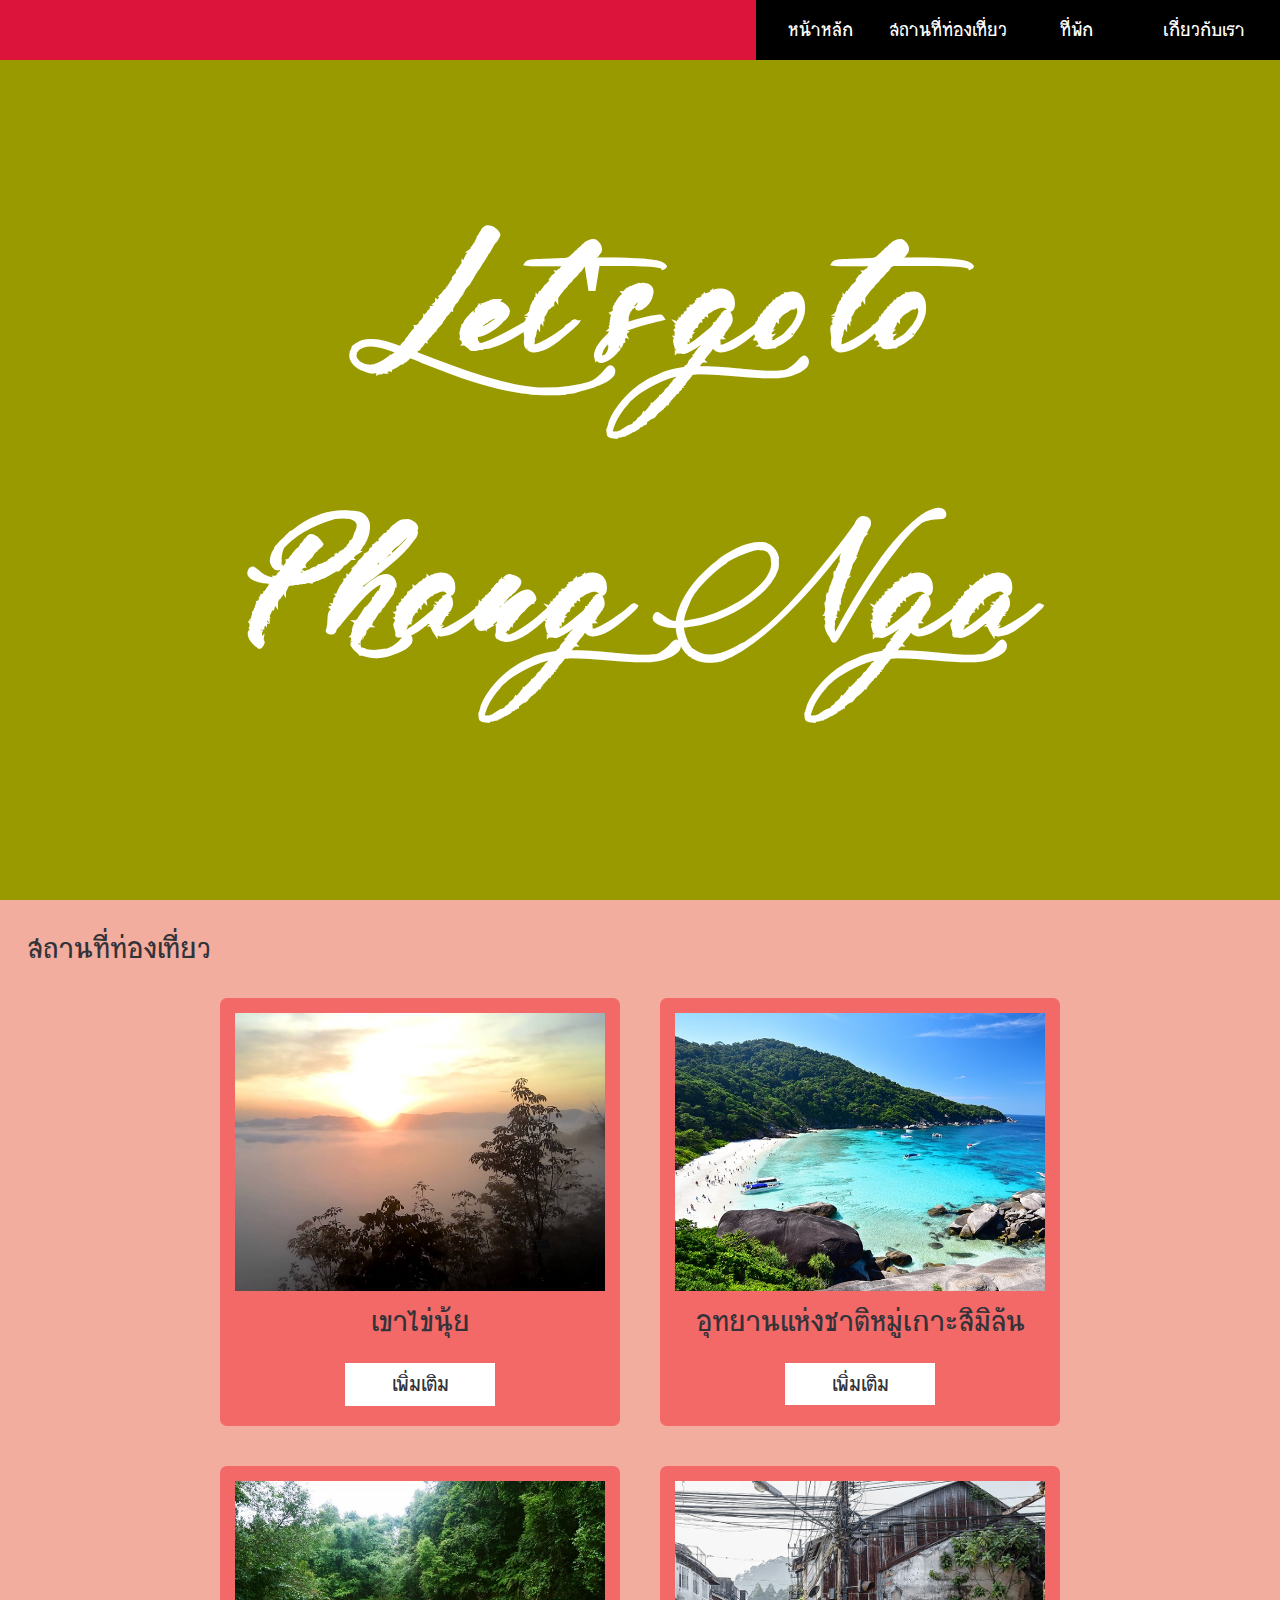
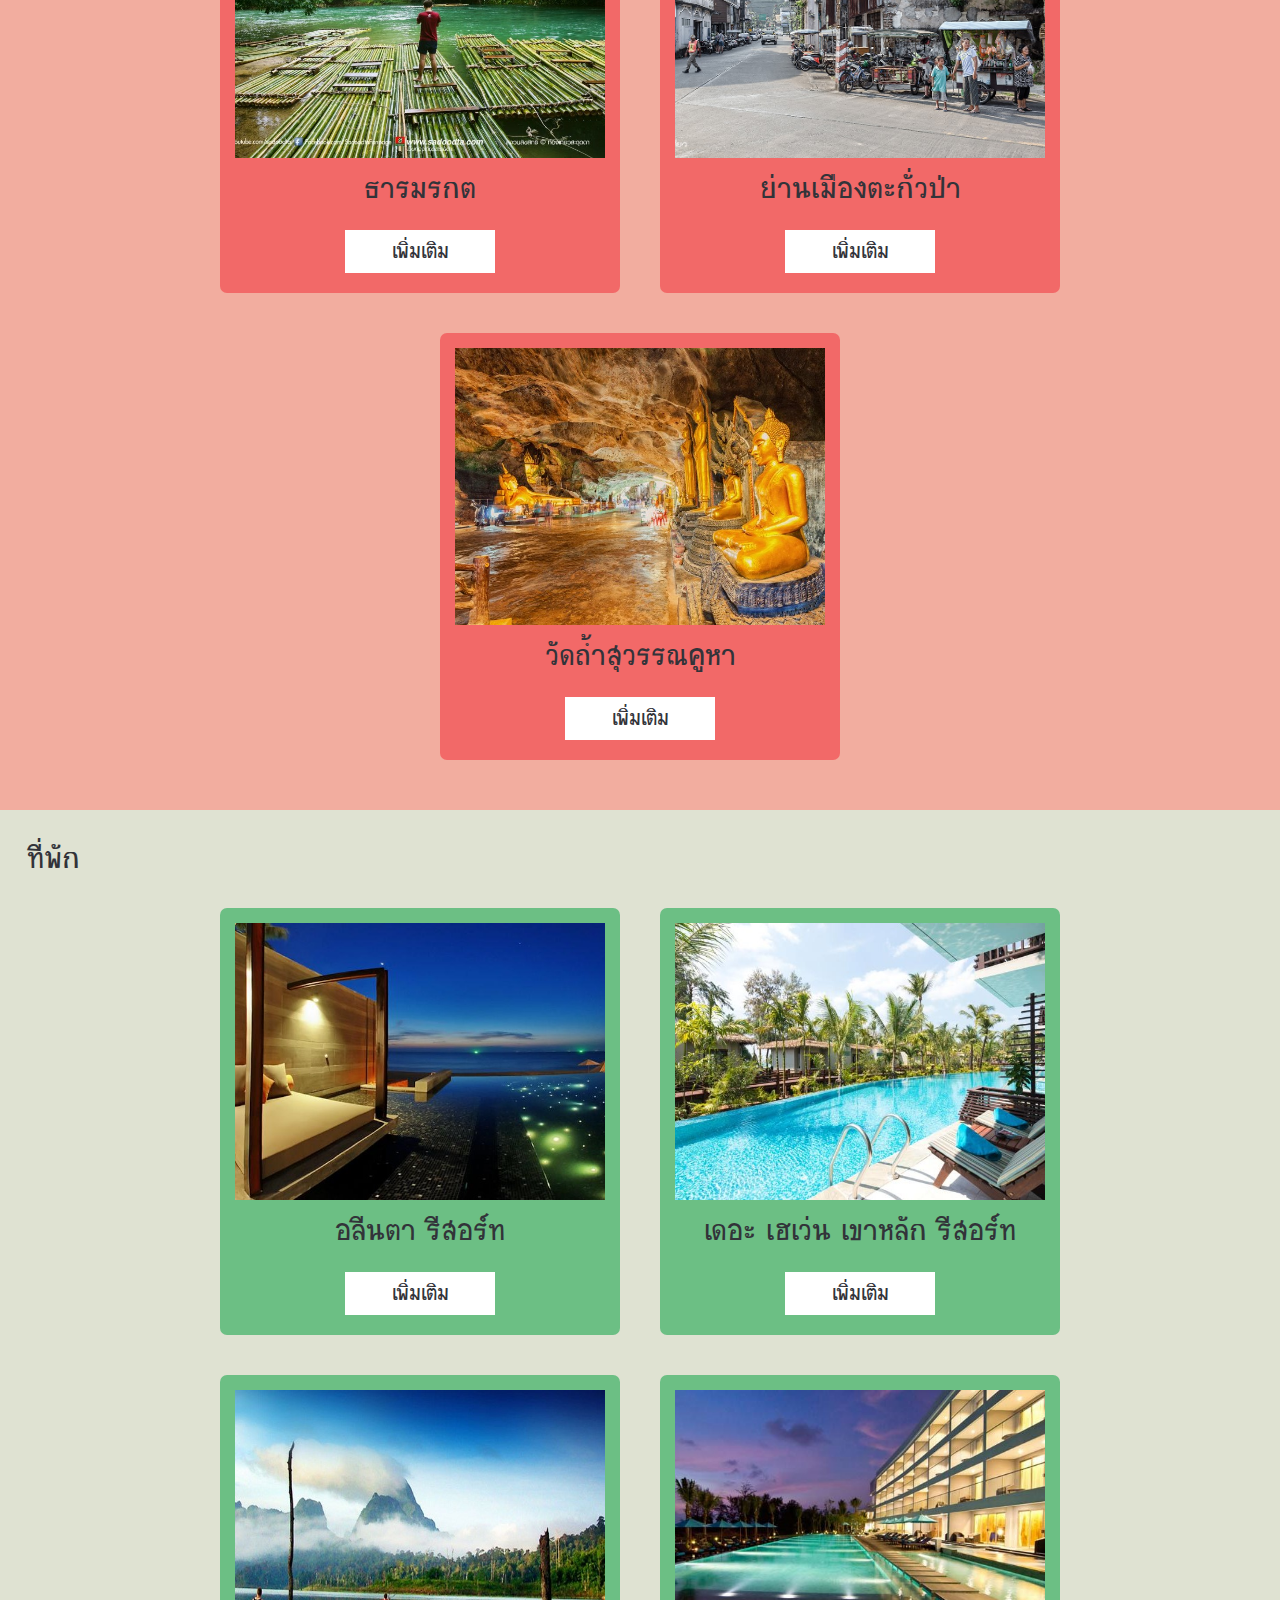
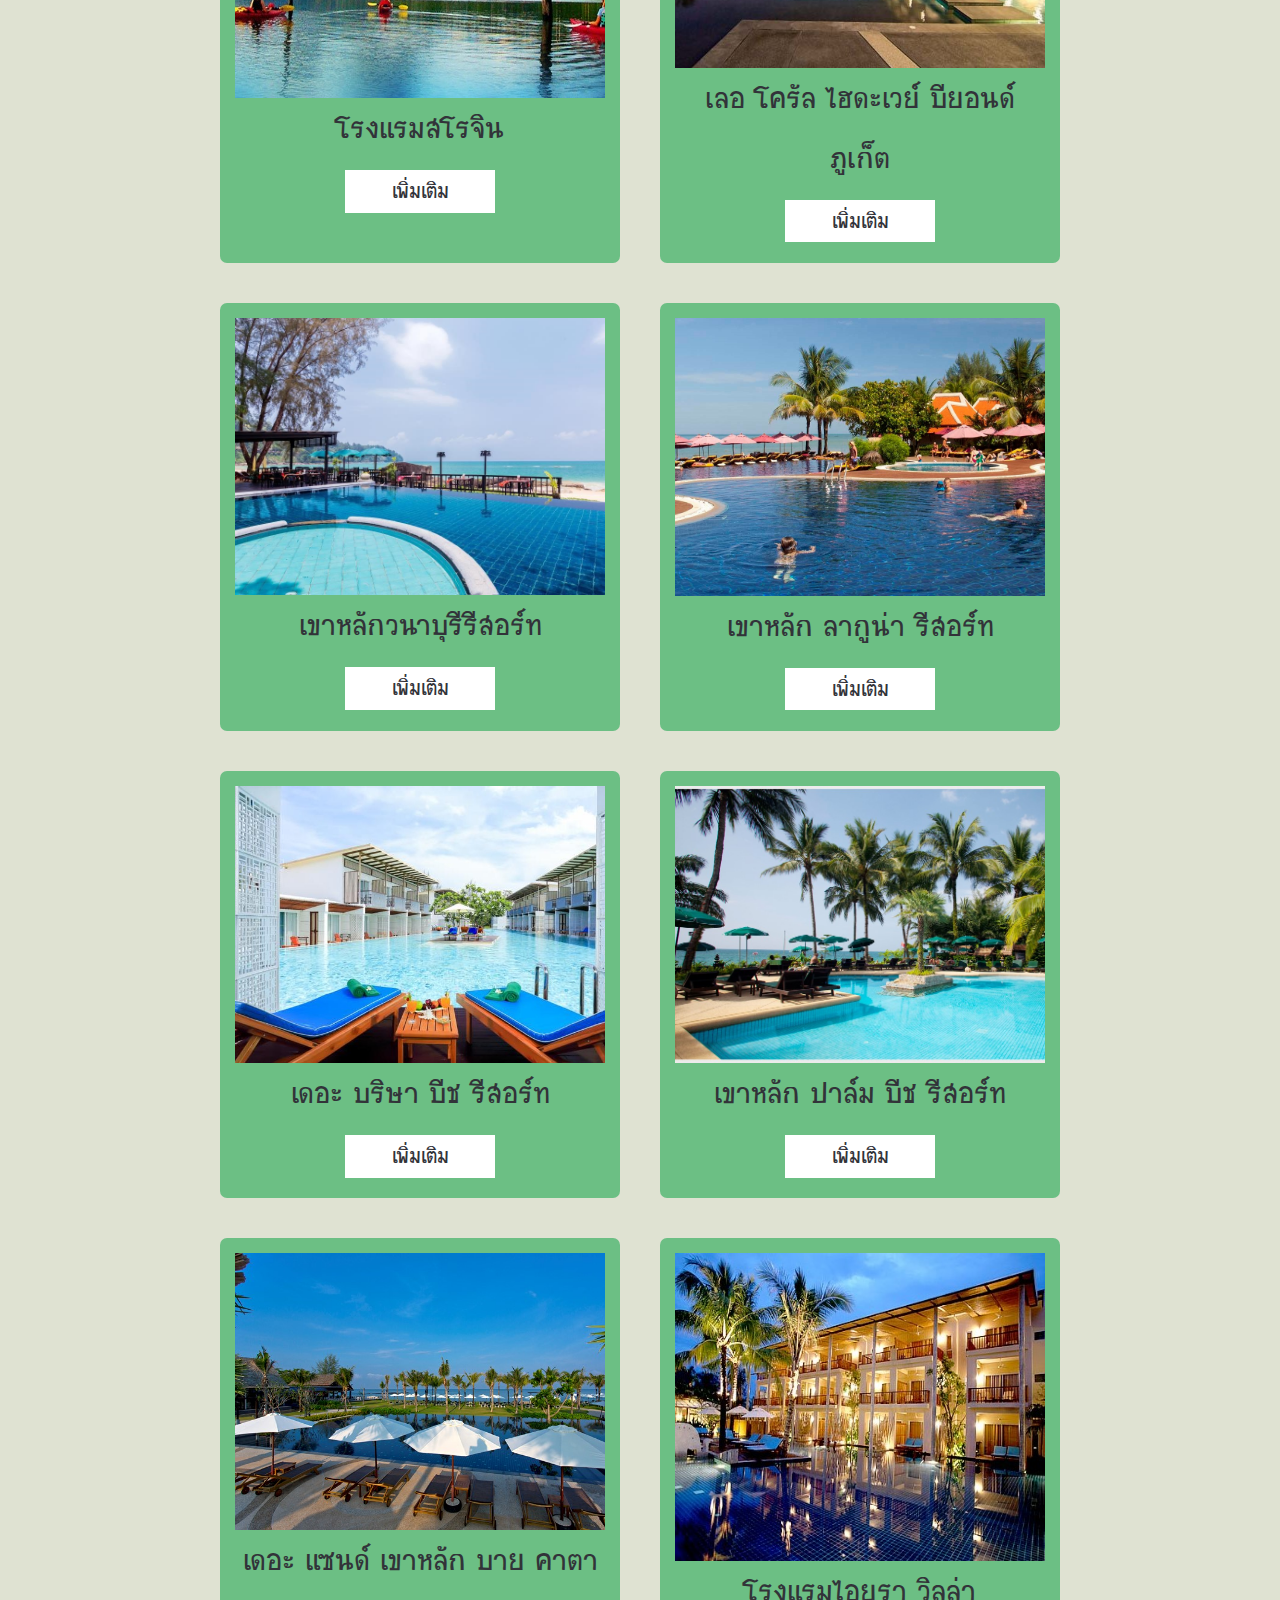
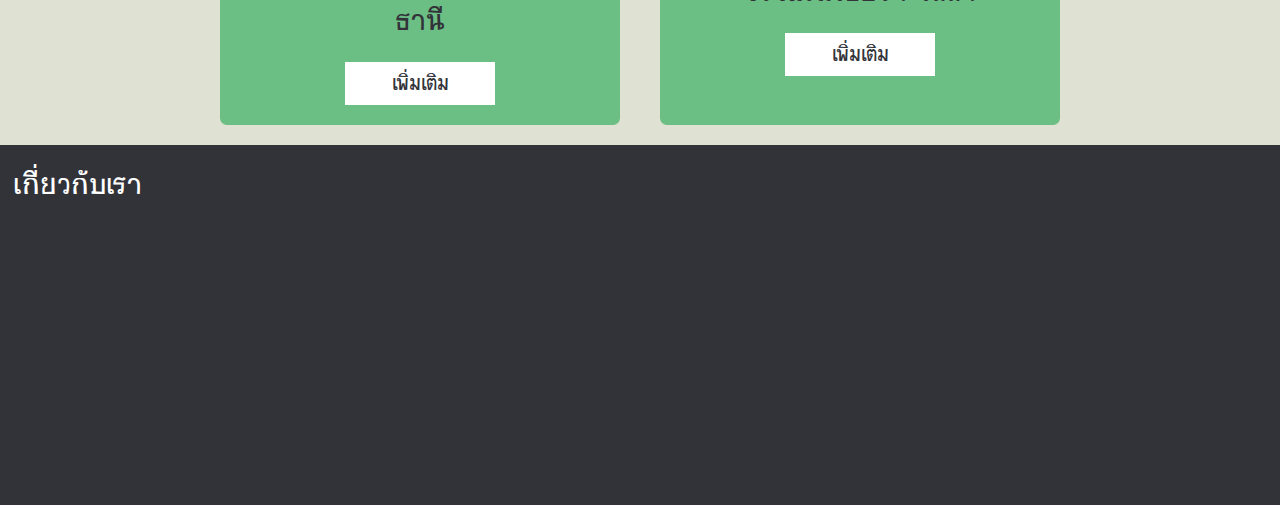
==== index.html @ 1afb68d6 "check tour and hostel information" ====
<!DOCTYPE html>
<html>
<head>
	<meta charset="utf-8"/>
	<meta name="viewport" content="width=device-width, initial-scale=1.0">
	<title>Let's go | Phang Nga (Thailand)</title>
	<link rel="stylesheet" type="text/css" href="./css/style.css">
	<link rel="stylesheet" type="text/css"  href="./css/bootstrap.css">
	<script type="text/javascript" src="./js/modernizr.custom.js"></script>
</head>
<body>
	<div class="header"><!--
		--><div class="tab_menu1 menu"></div><!--
		--><div class="tab_menu2 menu_list"><!--
			--><a href="#home" class="page-scroll"><div class="menu_button">หน้าหลัก</div></a><!--
			--><a href="#travel" class="page-scroll"><div class="menu_button">สถานที่ท่องเที่ยว</div></a><!--
			--><a href="#stay" class="page-scroll"><div class="menu_button">ที่พัก</div></a><!--
			--><a href="#us" class="page-scroll"><div class="menu_button">เกี่ยวกับเรา</div></a><!--
		--></div><!--
		-->
	</div>

	
	<div class="welcome_page" id="home"><!--
		--><div class="welcome_text">
			<p>
				Let's go to<br>Phang Nga
			</p>
			</div><!--

		--><video autoplay muted loop id="background_video">
		  <source src="./video/Background.mp4" type="video/mp4">
		  Your browser does not support HTML5 video.
		</video><!--

		

		-->
	</div>

	<div class="second_page" id="travel"><!--
		--><div class="second_page_head">สถานที่ท่องเที่ยว</div><!--
		--><div class="second_page_body">
				<div class="collection">

					<!--       card        -->
					<div class="squar_card sqc_tour">
						<img class="pic_card" src="./pic/Tour/Cut/KhaoKhainui1.jpg">
						<div class="text_card">
							<div>
								เขาไข่นุ้ย
							</div>
							<div class="myBtn" id="myBtn1">
								เพิ่มเติม
							</div>
						</div>
					</div>

					<!--       card        -->
					<div class="squar_card sqc_tour">
						<img class="pic_card" src="./pic/Tour/Cut/Similan2.jpg">
						<div class="text_card">
							<div>
								อุทยานแห่งชาติหมู่เกาะสิมิลัน
							</div>
							<div class="myBtn" id="myBtn2">
								เพิ่มเติม
							</div>
						</div>
					</div>

					<!--       card        -->
					<div class="squar_card sqc_tour">
						<img class="pic_card" src="./pic/Tour/Cut/TaanMorakot1.jpg">
						<div class="text_card">
							<div>
								ธารมรกต
							</div>
							<div class="myBtn" id="myBtn3">
								เพิ่มเติม
							</div>
						</div>
					</div>

					<!--       card        -->
					<div class="squar_card sqc_tour">
						<img class="pic_card" src="./pic/Tour/Cut/Takuapa3.jpg">
						<div class="text_card">
							<div>
								ย่านเมืองตะกั่วป่า
							</div>
							<div class="myBtn" id="myBtn4">
								เพิ่มเติม
							</div>
						</div>
					</div>

					<!--       card        -->
					<div class="squar_card sqc_tour">
						<img class="pic_card" src="./pic/Tour/Cut/Temple2.jpg">
						<div class="text_card">
							<div>
								วัดถ้ำสุวรรณคูหา
							</div>
							<div class="myBtn" id="myBtn5">
								เพิ่มเติม
							</div>
						</div>
					</div>

				</div>
		</div>
	</div>

	<div class="third_page" id="stay"><!--
		--><div class="third_page_head">ที่พัก</div><!--
		--><div class="third_page_body">
				<div class="collection">

					<!--       card        -->
					<div class="squar_card sqc_hostel">
						<img class="pic_card" src="./pic/hostel/Cut/11.jpg">
						<div class="text_card">
							<div>
								อลีนตา รีสอร์ท
							</div>
							<div class="myBtn" id="myBtn6">
								เพิ่มเติม
							</div>
						</div>
					</div>

					<!--       card        -->
					<div class="squar_card sqc_hostel">
						<img class="pic_card" src="./pic/hostel/Cut/24.jpg">
						<div class="text_card">
							<div>
								เดอะ เฮเว่น เขาหลัก รีสอร์ท 
							</div>
							<div class="myBtn" id="myBtn7">
								เพิ่มเติม
							</div>
						</div>
					</div>

					<!--       card        -->
					<div class="squar_card sqc_hostel">
						<img class="pic_card" src="./pic/hostel/Cut/31.jpg">
						<div class="text_card">
							<div>
								โรงแรมสโรจิน
							</div>
							<div class="myBtn" id="myBtn8">
								เพิ่มเติม
							</div>
						</div>
					</div>

					<!--       card        -->
					<div class="squar_card sqc_hostel">
						<img class="pic_card" src="./pic/hostel/Cut/43.jpg">
						<div class="text_card">
							<div>
								เลอ โครัล ไฮดะเวย์ บียอนด์ ภูเก็ต
							</div>
							<div class="myBtn" id="myBtn9">
								เพิ่มเติม
							</div>
						</div>
					</div>

					<!--       card        -->
					<div class="squar_card sqc_hostel">
						<img class="pic_card" src="./pic/hostel/Cut/54.jpg">
						<div class="text_card">
							<div>
								เขาหลักวนาบุรีรีสอร์ท
							</div>
							<div class="myBtn" id="myBtn10">
								เพิ่มเติม
							</div>
						</div>
					</div>

					<!--       card        -->
					<div class="squar_card sqc_hostel">
						<img class="pic_card" src="./pic/hostel/Cut/61.jpg">
						<div class="text_card">
							<div>
								เขาหลัก ลากูน่า รีสอร์ท
							</div>
							<div class="myBtn" id="myBtn11">
								เพิ่มเติม
							</div>
						</div>
					</div>

					<!--       card        -->
					<div class="squar_card sqc_hostel">
						<img class="pic_card" src="./pic/hostel/Cut/73.jpg">
						<div class="text_card">
							<div>
								เดอะ บริษา บีช รีสอร์ท
							</div>
							<div class="myBtn" id="myBtn12">
								เพิ่มเติม
							</div>
						</div>
					</div>

					<!--       card        -->
					<div class="squar_card sqc_hostel">
						<img class="pic_card" src="./pic/hostel/Cut/81.jpg">
						<div class="text_card">
							<div>
								เขาหลัก ปาล์ม บีช รีสอร์ท
							</div>
							<div class="myBtn" id="myBtn13">
								เพิ่มเติม
							</div>
						</div>
					</div>

					<!--       card        -->
					<div class="squar_card sqc_hostel">
						<img class="pic_card" src="./pic/hostel/Cut/92.jpg">
						<div class="text_card">
							<div>
								เดอะ แซนด์ เขาหลัก บาย คาตาธานี
							</div>
							<div class="myBtn" id="myBtn14">
								เพิ่มเติม
							</div>
						</div>
					</div>

					<!--       card        -->
					<div class="squar_card sqc_hostel">
						<img class="pic_card" src="./pic/hostel/Cut/10_2.jpg">
						<div class="text_card">
							<div>
								โรงแรมไอยรา วิลล่า
							</div>
							<div class="myBtn" id="myBtn15">
								เพิ่มเติม
							</div>
						</div>
					</div>

				</div>
		</div>
	</div>

	<div class="aboutus_page" id="us">
		เกี่ยวกับเรา
	</div>




<!-- The Modal -->
<div id="myModal1" class="modal">
  <!-- Modal content -->
  <div class="modal-content">
    <span class="close close1">&times;</span>
    <center><h1>เขาไข่นุ้ย</h1></center>
    <p>ตั้งอยู่ที่บ้านฝายท่า ต.ทุ่งมะพร้าว อ.ท้ายเหมือง เป็นจุดชมทะเลหมอกที่มีชื่อเสียงอีกจุดหนึ่งของจังหวัดพังงา โดยเขาไข่นุ้ย มีความสูงประมาณ 200 เมตรจากระดับน้ำทะเล บนยอดเขาไข่นุ้ยมีจุดชมพระอาทิตย์ขึ้นและวิวทะเลหมอกที่มองเห็นได้ในมุมกว้าง ไกลเห็นทะเลหมอกขาวคลอเคลีย ปกคลุมทิวเขาน้อยใหญ่ โดยมีเขาลูกสูง ไล่ระดับเป็นมิติซ้อนกันมีแสงอาทิตย์ในยามเช้าสาดส่อง กระทบทะเลหมอกที่ลอยอยู่เบื้องล่างอย่างสวยงาม สำหรับกลุ่มเขาลูกน้อย ใหญ่ที่เห็นเบื้องหน้า มีแนวเขาลำแก่นเขากะปง เขาพังงา และแนวเทือกเขาภูตาจอที่ตั้งตระหง่านอยู่ในแนวหลังมองเห็นเด่นสุด เขาไข่นุ้ยเดิมเป็นพื้นที่ทำสวนยางของชาวบ้าน พวกเขาเห็น ทะเลหมอกกันจนชินตา แต่ไม่คิดว่ามันจะกลายเป็นแหล่งท่องเที่ยวได้ จนเมื่อทางอบต.ไปพบและทำการประชาสัมพันธ์ออกไปก็ได้รับ การตอบรับอย่างดีเยี่ยมเขาไข่นุ้ย มีจุดเด่นอยู่ที่ 5 มหัศจรรย์ คือ 1.พระอาทิตย์ขึ้น 2.พระอาทิตย์ตก 3.ทะเลหมอก 4.ทะเลอันดามัน และ 5.ทิวเขา</p>
  </div>
</div>

<div id="myModal2" class="modal">
  <!-- Modal content -->
  <div class="modal-content">
    <span class="close close2">&times;</span>
    <center><h1>อุทยานแห่งชาติหมู่เกาะสิมิลัน</h1></center>
    <p>อุทยานแห่งชาติหมู่เกาะสิมิลัน ตั้งอยู่ภายในตำบลเกาะพระทอง มีพื้นที่ 80,000 ไร่ และได้ประกาศเป็นเขตอุทยานแห่งชาติ ในวันที่ 1 กันยายน พ.ศ. 2525 ส่วนชื่อของ "เกาะสิมิลัน" สิมิลันเป็นภาษายาวี หรือ มลายู แปลว่าเก้า หรือ หมู่เกาะเก้า เป็นหมู่เกาะเล็ก ๆ ในทะเลอันดามันมีทั้งหมด 9 เกาะ เรียงลำดับจากเหนือมาใต้ ได้แก่  เกาะหูยง, เกาะปายัง, เกาะปาหยัน, เกาะเมี่ยง (มี 2 เกาะติดกัน), เกาะปายู, เกาะหัวกะโหลก (เกาะบอน), เกาะสิมิลัน และเกาะบางู เป็นต้น ส่วนบริเวณที่ทำการอุทยานฯ อยู่ที่เกาะเมี่ยง เพราะเป็นเกาะที่มีน้ำจืด ส่วนเดือนพฤศจิกายนถึงเดือนเมษายนเป็นช่วงที่น่าท่องเที่ยวมากที่สุด และเดือนพฤษภาคมถึงพฤศจิกายนเป็นฤดูมรสุมตะวันตกเฉียงใต้ มีคลื่นลมแรง เป็นอันตรายต่อการเดินเรือ ทางอุทยานฯ จะมีการประกาศปิดเกาะในเดือนพฤษภาคมเพื่อเป็นการฟื้นฟูธรรมชาติทุกปี</p>
  </div>
</div>

<div id="myModal3" class="modal">
  <!-- Modal content -->
  <div class="modal-content">
    <span class="close close3">&times;</span>
    <center><h1>ธารมรกต หรือ คลองนางย่อน</h1></center>
    <p>ตั้งอยู่ที่ตำบลคุระบุรี อำเภอคุระบุรี นักท่องเที่ยวที่มาเที่ยวที่นี่จะสนุกไปกิจกรรมล่องแพ ความพิเศษอยู่ที่นักท่องเที่ยวจะได้ชื่นชมความสวยงามของธารมรกต ที่ทั้งใสและนิ่งคล้ายสีเขียวมรกต จนมองเห็นหินที่อยู่ใต้สระเลยทีเดียว นอกจากนี้ยังได้ชื่นชมธรรมชาติป่าไม้สวย ๆ โดยการล่องแพจะกินระยะทางยาวประมาณ 3 กิโลเมตร และใช้เวลาในการล่องประมาณ 1 ชั่วโมง ทั้งนี้อาจมีช้าหรือเร็วขึ้นอยู่กับระดับน้ำและจุดที่นักท่องเที่ยวลงล่องแพ</p>
  </div>
</div>

<div id="myModal4" class="modal">
  <!-- Modal content -->
  <div class="modal-content">
    <span class="close close4">&times;</span>
    <center><h1>ย่อนเมืองตะกั่วป่า</h1></center>
    <p>ตะกั่วป่า เป็นชื่ออำเภอ ๆ หนึ่งในจังหวัดพังงาครับ
แต่เดิมชื่อว่า  “ตะโกลา” เป็นเมืองเก่าที่เจริญรุ่งเรืองมาก  เพราะเป็นเมืองท่าจอดเรือ และศูนย์กลางการค้าขาย
เมื่อเวลาผ่านไปเมืองนี้ไม่ได้เป็นเมืองท่า เหมือนแต่ก่อน  แต่ยังึงอนุรักษณ์ความมีเสน่ห์
ด้านวัฒนธรรม วิถีชีวิตที่เรียบง่าย และสถาปัตยกรรมสไตล์ชิโนโปตุกิส
</p>
  </div>
</div>

<div id="myModal5" class="modal">
  <!-- Modal content -->
  <div class="modal-content">
    <span class="close close5">&times;</span>
    <center><h1>วัดถ้ำสุวรรณคูหา</h1></center>
    <p>ตั้งอยู่ที่อำเภอตะกั่วป่า วัดโบราณที่มีความสำคัญแห่งหนึ่งของจังหวัดพังงา ตั้งอยู่ภายในภูเขาที่มีถ้ำน้อยใหญ่เป็นจำนวนมากเรียงตัวอยู่ต่อ ๆ กัน มีชื่อเรียกต่างกันออกไป เช่น ถ้ำใหญ่ ถ้ำแจ้ง และถ้ำมืด เป็นต้น ในทางประวัติศาสตร์วัดถ้ำสุวรรณคูหาเป็นถ้ำที่ในอดีตพระมหากษัตริย์และพระราชวงศ์หลายพระองค์ได้เคยเสด็จมาประพาส ดังที่เห็นภายในถ้ำมีพระปรมาภิไธยและพระนามาภิไธยจารึกอยู่ และยังเป็นวัดที่นักท่องเที่ยวจากต่างชาตินิยมแวะเข้ามาเที่ยวชมมากที่สุดแห่งหนึ่งอีกด้วย</p>
  </div>
</div>

<div id="myModal6" class="modal">
  <!-- Modal content -->
  <div class="modal-content">
    <span class="close close6">&times;</span>
    <center><h1>อลีนตา รีสอร์ท</h1></center>
    <p>อลีนตา รีสอร์ท บูติครีสอร์ทขนาดเล็ก ตั้งอยู่ในจังหวัดพังงา มีห้องสวีทจำนวนถึง 40 ห้องและบ้านพักแบบวิลล่าที่ออกแบบแสดงถึงแนวคิดของการนำความงามภายนอกมาไว้ภายใน โดยทางรีสอร์ทได้ใช้กระจกกั้นแทนผนัง ช่วยให้มองเห็นวิวสวยๆของทะเลพังงา
    ที่ตั้ง : 33 หมู่ ต.โคกกลอย อ.ตะกั่วทุ่ง พังงา, โคกกลอย, ภูเก็ต, ไทย 82140
    ราคา : 10,000-32,000 บาท
</p>
  </div>
</div>

<div id="myModal7" class="modal">
  <!-- Modal content -->
  <div class="modal-content">
    <span class="close close7">&times;</span>
    <center><h1>เดอะ เฮเว่น เขาหลัก รีสอร์ท </h1></center>
    <p>เดอะ เฮเว่น เขาหลัก รีสอร์ท เป็นรีสอร์ทบรรยากาศดี สวยงามเงียบสงบ เหมาะกับการพักผ่อนมากๆเลยครับ ห้องพักแต่ละห้องมองเห็นวิวสระว่ายน้ำ ส่วนภายในห้องพักก็ครบครันไปด้วยสิ่งอำนวยความสะดวกอย่างมากมาย รีสอร์ทอยู่ใกล้ชายหาด ภายในที่พักจึงมีกิจกรรมต่างๆ ให้บริการโดยเฉพาะกีฬาทางน้ำ ปิงปอง ขี่จักรยานและห้องสมุด ใครชอบอ่านหนังสือคงฟินสุดๆไปเลย
    ที่ตั้ง : 61/4 ม. 3 ต.คึกคัก อ.ตะกั่วปา จ.พังงา, หาดคึกคัก, เขาหลัก, ประเทศไทย 82190
    ราคา : 4,600 – 14,000 บาท
</p>
  </div>
</div>

<div id="myModal8" class="modal">
  <!-- Modal content -->
  <div class="modal-content">
    <span class="close close8">&times;</span>
    <center><h1>โรงแรมสโรจิน</h1></center>
    <p>รีสอร์ทสโรจิน เป็นโรงแรม 5 ดาว มีบรรยากาศการตกแต่งที่สวยงามและสงบมาก เดอะ สโรจิน ตั้งอยู่ที่เขาหลัก บริเวณแหลมปะการัง จังหวัดพังงา Concept ของที่นี่คือ Relaxation, Freedom, Inspiration ที่ต้องการให้แขกรู้สึกผ่อนคลาย เป็นอิสระและมีแรงบันดาลใจครับ มีห้องพัก 3 แบบ Sarojin Suite ห้องสวีทอยู่ในชั้นบนของแต่ละอาคาร, Pool Residence ห้องพักพร้อมสระว่ายน้ำส่วนตัว และ Garden Residence
    ที่ตั้ง : 60 หมู่ 2 ต. คึกคัก อ. ตะกั่วป่า พังงา 82190, ไทย  
    ราคา : 13800-44700 บาท
</p>
  </div>
</div>

<div id="myModal9" class="modal">
  <!-- Modal content -->
  <div class="modal-content">
    <span class="close close9">&times;</span>
    <center><h1>เลอ โครัล ไฮดะเวย์ บียอนด์ ภูเก็ต</h1></center>
    <p>Le Coral Hideaway Beyond Phuket ตั้งอยู่ที่หาดนาใต้ จ.พังงา ใกล้สนามบินภูเก็ต จุดเด่นของที่นี่คือบรรยากาศของทะเลที่เงียบสงบ เป็นส่วนตัว ที่พักสวยหรู และโรแมนติก เพียบพร้อมไปด้วยสิ่งอำนวยความสะดวกครบครัน และห้องพักที่สามารถดูพระอาทิตย์ตกได้จากระเบียงห้องพัก สวยสุดๆไปเลย
    ที่ตั้ง : 9/9 หมู่ 8 ต.นาเตย อ.ท้ายเหมือง พังงา
    ราคา : 2,350 – 117,000 บาท
</p>
  </div>
</div>

<div id="myModal10" class="modal">
  <!-- Modal content -->
  <div class="modal-content">
    <span class="close close10">&times;</span>
    <center><h1>เขาหลักวนาบุรีรีสอร์ท</h1></center>
    <p>โรงแรมสไตล์ทริปิคอล โรงแรมระดับ 3 ดาว  มีห้องพัก 31 ห้อง ออกแบบมาเพื่อให้ลูกค้าพักผ่อนอย่างสะดวกสบายอย่างเป็นส่วนตัวและมีสไตล์ บรรยากาศโดยรอบที่พักร่มรื่นและสวยงาม ทุกห้องมีสิ่งอำนวยความสะดวกครบครัน ภายในโรงแรมมีร้านอาหารไว้คอยบริการเพื่อนๆที่อยากนั่งชิลอยู่หาดหน้าโรงแรม นอกจากนี้ยังมีกิจกรรมนันทนาการต่างๆมากมาย เช่น บริการนวด, สระว่ายน้ำในร่ม, สปา, สระว่ายน้ำกลางแจ้ง
    ที่ตั้ง 26/11 หมู่7 ต.คึกคัก อ.ตะกั่วป่า จ.พังงา, พังงา 
    ราคา 5,000 - 13,000 บาท
</p>
  </div>
</div>

<div id="myModal11" class="modal">
  <!-- Modal content -->
  <div class="modal-content">
    <span class="close close11">&times;</span>
    <center><h1>เขาหลัก ลากูน่า รีสอร์ท</h1></center>
    <p>เขาหลัก ลากูน่า รีสอร์ท รีสอร์ทระดับ 4.5 ดาว สไตล์การตกแต่งของรีสอร์ทเป็นแบบตะวันออกที่เน้นความเรียบง่าย ห้องพักทุกกห้องตกแต่งแบบเอเชียผสมๆ หันหน้าออกนอกระเบียงที่ทั้งกว้างและสะอาด ตอนเย็นๆออกไปนั่งรับลมหน้าระเบียงจะได้ฟีลมากๆเลยครับ มีห้องพักหลายแบบ ทั้ง Siam Chalets, Oriental Villasที่พักโซนวิลล่าวิวสวนสามารถเดินไปทะเลได้ และ Similan Pearl Villas ห้องพักติดชายหาดที่ใครๆก็อยากอยู่ สระว่ายน้ำที่นี่จะเป็นแบบ infinity edge ที่มองเห็นต่อไปจนถึงทะเลไม่สิ้นสุดเลยครับ
    ที่ตั้ง : 26/8 หมู่ 7 ตำบลคึกคัก อำเภอตะกั่วป่า, เขาหลัก (พังงา), ไทย 
    ราคา : 9900 – 24900 บาท
</p>
  </div>
</div>

<div id="myModal12" class="modal">
  <!-- Modal content -->
  <div class="modal-content">
    <span class="close close12">&times;</span>
    <center><h1>เดอะ บริษา บีช รีสอร์ท</h1></center>
    <p>เดอะ บริษา บีช รีสอร์ท ตั้งอยู่บนหาดเขาหลักจังหวัดพังงา ที่พักตกแต่งด้วยโทนสีฟ้าขาวดูสะอาดสบายตา แบ่งออกเป็น 2 โซน คือโซนใกล้ทะเล และโซนสระว่ายน้ำ (ห้องพักสามารถเดินลงสระว่ายน้ำได้เลย) บรรยากาศดีมาก ยิ่งยามเย็นชมพระอาทิตย์ตกริมหาด บรรยากาศโรเเมนติกสุดๆ ถือว่าเป็นอีกหนึ่งเปรีสอร์ทที่เหมาะกับการพักผ่อนมากๆครับ
    ที่ตั้ง : 7/4 หมู่ 2 ตำบลลำแก่น อำเภอท้ายเหมือง, เขาหลัก, เขาหลัก (พังงา), ไทย
    ราคา : 4,000 – 13,000 บาท
</p>
  </div>
</div>

<div id="myModal13" class="modal">
  <!-- Modal content -->
  <div class="modal-content">
    <span class="close close13">&times;</span>
    <center><h1>เขาหลัก ปาล์ม บีช รีสอร์ท</h1></center>
    <p>เขาหลักปาล์ม บีช รีสอร์ท ตั้งอยู่ทางตอนใต้ของหาดนางทอง มีห้องพักทั้งหมด 58 ห้อง พร้อมสิ่งอำนวยความสะดวกและบริการของโรงแรมระดับ 4 ดาว ที่พักมีลักษณะเป็นแบบห้องพักและแบบบังกะโลสไตล์ไทยตั้งอยู่ท่ามกลางต้นไม้สวยร่มรื่นที่มีลำธารไหล มีสองสระว่ายน้ำ และอยู่ติดกับชายหาดอีกด้วย
    ที่ตั้ง : 26/14 หมู่ 7, ตะกั่วป่า, เขาหลัก, เขาหลัก (พังงา), ไทย
    ราคา : 6,000 – 12,000 บาท
</p>
  </div>
</div>

<div id="myModal14" class="modal">
  <!-- Modal content -->
  <div class="modal-content">
    <span class="close close14">&times;</span>
    <center><h1>เดอะ แซนด์ เขาหลัก บาย คาตาธานี</h1></center>
    <p>เดอะ แซนด์ เขาหลัก บาย คาตาธานี รีสอร์ทนี้อยู่ไม่ไกลจากใจกลางเมือง อีกทั้งยังอยู่ใกล้จุดชมวิวเขาหลัก, น้ำตกลำปี, สนามกอล์ฟทับละมุ อีกด้วย รีสอร์ทตั้งอยู่ที่หาดนางทอง ตกแต่งสวยแนวโมเดิร์น ที่พักสะอาด บรรยากาศดี สามารถเดินออกไปที่ทะเลได้ ภายในรีสอร์ทมีกิจกรรมให้ทำเยอะ เช่น คิดส์คลับ ห้องฟิตเนส โต๊ะปิงปอง คลาสโยคะ สระว่ายน้ำ ไม่น่าเบื่อแน่นอน
    ที่ตั้ง : ถนนเพชรเกษม, หาดบางเนียง, เขาหลัก (พังงา), ไทย 82190
    ราคา : 13,500 – 20,000 บาท
</p>
  </div>
</div>

<div id="myModal15" class="modal">
  <!-- Modal content -->
  <div class="modal-content">
    <span class="close close15">&times;</span>
    <center><h1>โรงแรมไอยรา วิลล่า</h1></center>
    <p>ไอยรา วิลล่า ตั้งอยู่บริเวณหน้าหาดบางเนียง เป็นบูติครีสอร์ทเหมาะกับครอบครัวและคู่รัก ไอยรา วิลล่า ประกอบด้วยห้องพัก80ห้อง แบ่งเป็นฝั่งบังกะโลและฝั่งอาคาร มีสิ่งอำนวยความสะดวกต่างๆครบครัน ห้องพักแต่ละห้องมีเฉลียงที่หันหน้าไปทางทะเล ภายในตกแต่งด้วยเฟอร์นิเจอร์แบบไทยที่ให้ความรู้สึกและสัมผัสอบอุ่น ที่นี่คือสถานที่ที่สวยหรู เงียบสงบเหมาะกับการพักผ่อนอย่างแท้จริงเลยครับ
    ที่ตั้ง : 53/2 หมู่ 5 หาดบางเนียง ตำบลคึกคัก อำเภอตะกั่วป่า, หาดบางเนียง, เขาหลัก (พังงา), ไทย
    ราคา : 2,500 – 9,000 บาท
</p>
  </div>
</div>



<!-- jQuery (necessary for Bootstrap's JavaScript plugins) --> 
<script type="text/javascript" src="./js/jquery.1.11.1.js"></script> 
<!-- Include all compiled plugins (below), or include individual files as needed --> 
<script type="text/javascript" src="./js/bootstrap.js"></script> 
<script type="text/javascript" src="./js/SmoothScroll.js"></script> 
<script type="text/javascript" src="./js/jquery.prettyPhoto.js"></script> 
<script type="text/javascript" src="./js/jquery.isotope.js"></script> 
<script type="text/javascript" src="./js/jqBootstrapValidation.js"></script> 
<script type="text/javascript" src="./js/contact_me.js"></script>

<!-- my own script // Fungkiet -->
<script type="text/javascript" src="./js/open_model.js"></script> 
<!-- Javascripts
    ================================================== --> 
<script type="text/javascript" src="js/main.js"></script>
</body>
</html>
---- css/style.css ----
@font-face {
    font-family: font_header;
    src: url("../font/2005_iannnnnGMO.ttf");
}

@font-face{
	font-family: font_welcome;
	src : url("../font/MadameCosmetics.ttf");
}

body {
	font-family: font_header;
	overflow-x: hidden;
	margin: 0 0 0 0;
	padding: 0 0 0 0;
}

body.vex-open {
    overflow: hidden;
}

a{
	text-decoration: none !important;
}

.header{
	font-family: font_header;
	display: flex;
	flex-direction: row;
	background: transparent;
	position: fixed;
	width: 100vw;
	z-index: 51;
}

.tab_menu1{
	flex-grow: 3;
	margin: 5;
	height: 60px;
	background: crimson;
}

.tab_menu2{
	flex-grow: 2;
	margin: 5;
	width: 20px;
	height: 20px;
	background: black;
}

.menu_list{
	display: flex;
	flex-direction: row;
	margin: 0;
	height: 60px;
}

.menu_button{
	flex-grow: 1;
	height: 60px;
	color: white;
	font-size: 3vh;
	text-align: center;
	line-height: 60px;
	padding: 0;
	width: 10vw;
}
.menu_button:hover{
	background: white;
	color: crimson;
}

.welcome_page{
	text-align: center;
	height: 100vh;
	overflow: hidden;
	background-color: yellow;
}

.second_page{
	font-family: font_header;
	width: 100vw;
	min-height: 75vh;
	background-color: /*#F26968;*/ #F2AD9F;
	padding-bottom: 30px;

	color: #323339;
	font-size: 3em;

	display: flex;
	flex-direction: column;
}

.second_page_head{
	flex-grow: 1;
	margin: 0;
	padding-left: 3vh;
	padding-top: 2vh;
}
.second_page_body{
	flex-grow: 100;
	margin: 0;
}

.third_page{
	font-family: font_header;
	width: 100vw;
	min-height: 75vh;
	background-color: /*#6CBF84; */ #DFE2D2;

	color: #323339;
	font-size: 3em;

	display: flex;
	flex-direction: column;
}

.third_page_head{
	flex-grow: 1;
	margin: 0;
	padding-left: 3vh;
	padding-top: 2vh;
}
.third_page_body{
	flex-grow: 100;
	margin: 0;
}


.aboutus_page{
	font-family: font_header;
	width: 100vw;
	height: 40vh;
	background-color: #323339;

	color: white;
	font-size: 3em;

	padding-top: 1vh;
	padding-left: 1vw;
	display: flex;
	flex-direction: column;
}

#background_video{
	min-width: 100%;
	min-height: 100%;
	z-index: -100;

}

.welcome_text{
	width: 100%;
	height: 100%;
	text-align: center;
	line-height: 210%;
	display: block;
	position: absolute;
	z-index: 50;
	font-family: font_welcome;
	font-size: 15vh;
	font-weight: bold;
	color: white;
	background-color: rgba(0, 0, 0, 0.4);
}

.welcome_text p{
	margin-top: 20vh;
}

@media only screen and (max-width: 1200px){
	.welcome_text{
		font-size: 5em;
	}
}

.collection{
	display: flex;
	flex-flow: row wrap;
	justify-content: center;
	padding-left: 100px;
	padding-right: 100px;
}


.sqc_tour{
	background: /*#F2AD9F;*/ #F26968;
}
.sqc_hostel{
	background: /*#DFE2D2;*/  #6CBF84;
}

.squar_card{
	
	margin: 20px;
	min-height: 400px;
	width:400px;
	display: flex;
	flex-direction: column;
	padding: 15px;
	border-radius: 7px;
}

.pic_card{
	flex-grow: 1;
	width: 100%;
}

.text_card{
	flex-grow: 1;
	text-align: center;
	justify-content: center;
}


.myBtn{
	background: white;
	width: 150px;
	font-size: 30px;
	display: inline-block;
}

.myBtn:hover{
	background: #323339;
	color: white;
}

.modal {
    display: none; /* Hidden by default */
    position: fixed; /* Stay in place */
    z-index: 1; /* Sit on top */
    padding-top: 100px; /* Location of the box */
    left: 0;
    top: 0;
    width: 100%; /* Full width */
    height: 100%; /* Full height */
    overflow: auto; /* Enable scroll if needed */
    background-color: rgb(0,0,0); /* Fallback color */
    background-color: rgba(0,0,0,0.4); /* Black w/ opacity */
}

/* Modal Content */
.modal-content {
    background-color: #fefefe;
    margin: auto;
    padding: 30px;
    border: 1px solid #888;
    width: 70%;
    height: 90%;
    overflow-y: auto;
    font-family: font_header;
}
.modal-content h1{
	font-size: 50px;
	font-style: bold;	
}
.modal-content p{
	font-size: 30px;
}

/* The Close Button */
.close {
    color: #aaaaaa;
    float: right;
    font-size: 28px;
    font-weight: bold;
}

.close:hover,
.close:focus {
    color: #000;
    text-decoration: none;
    cursor: pointer;
}
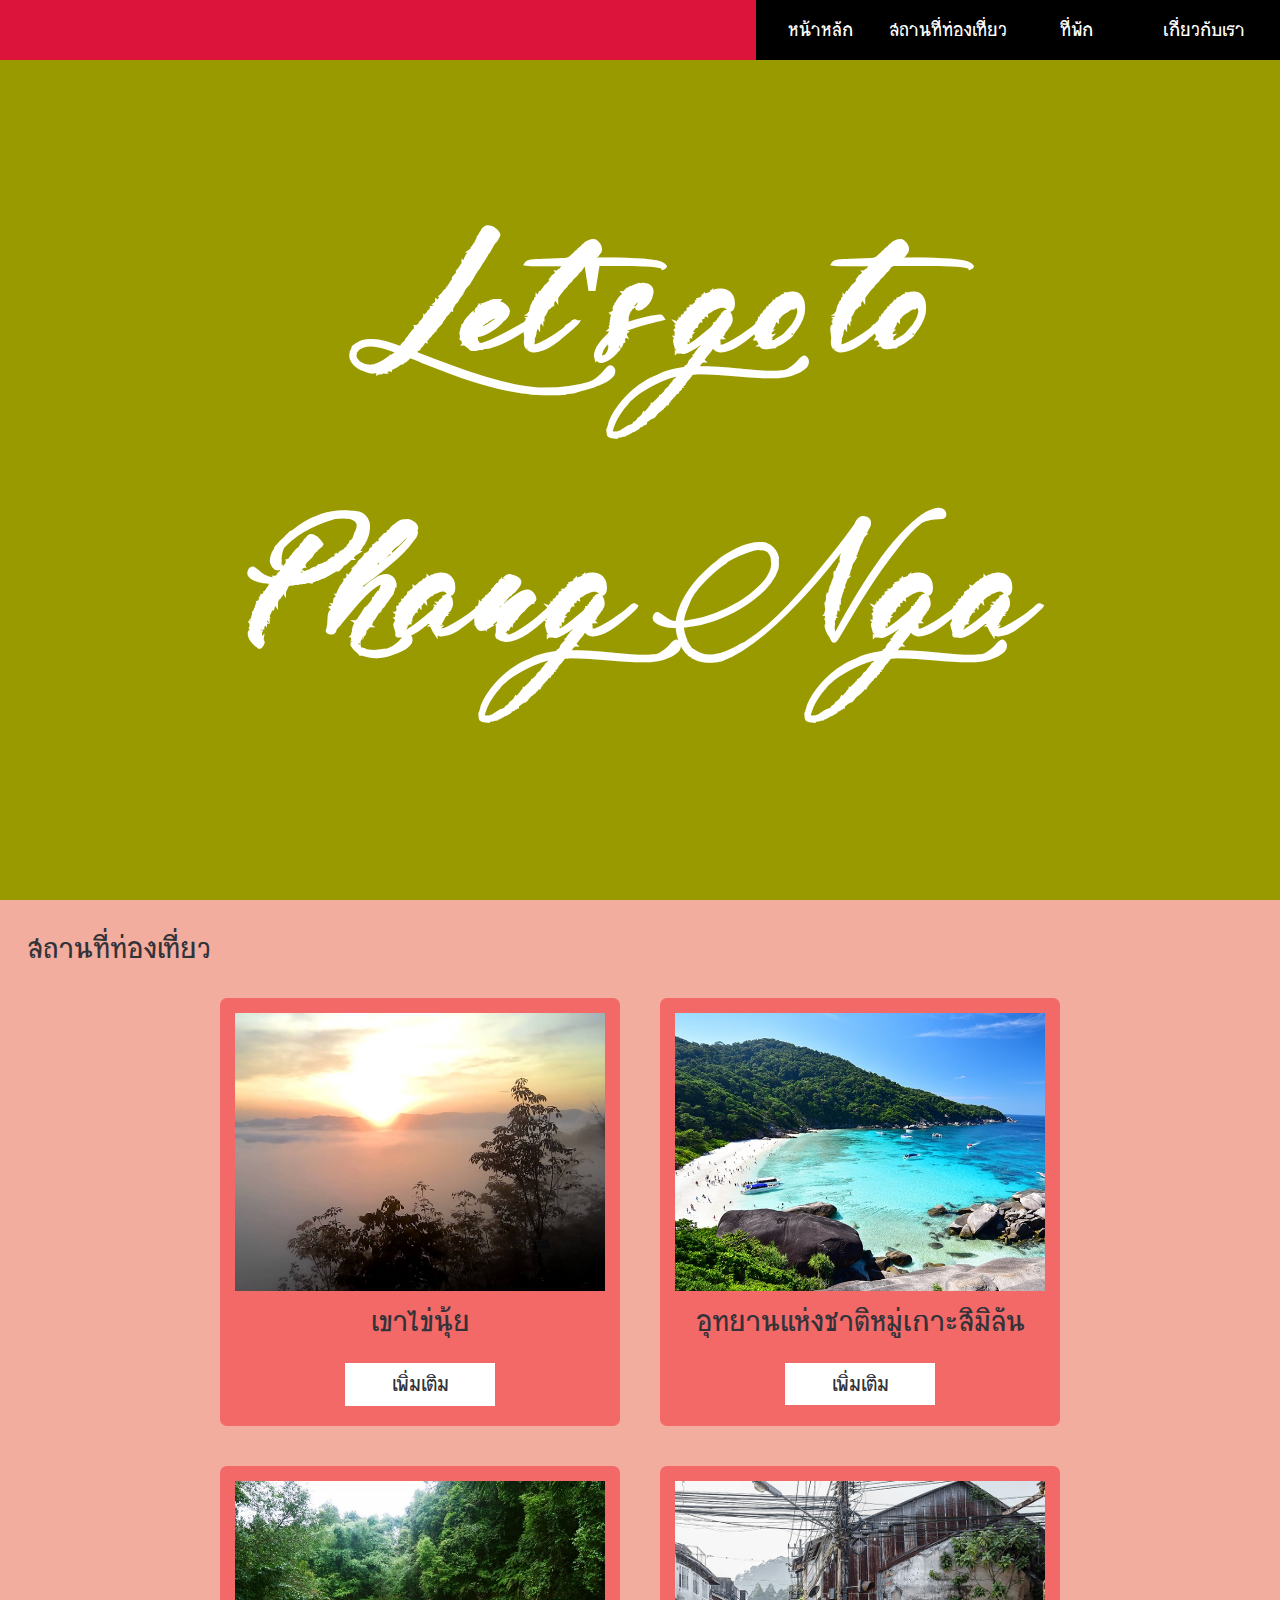
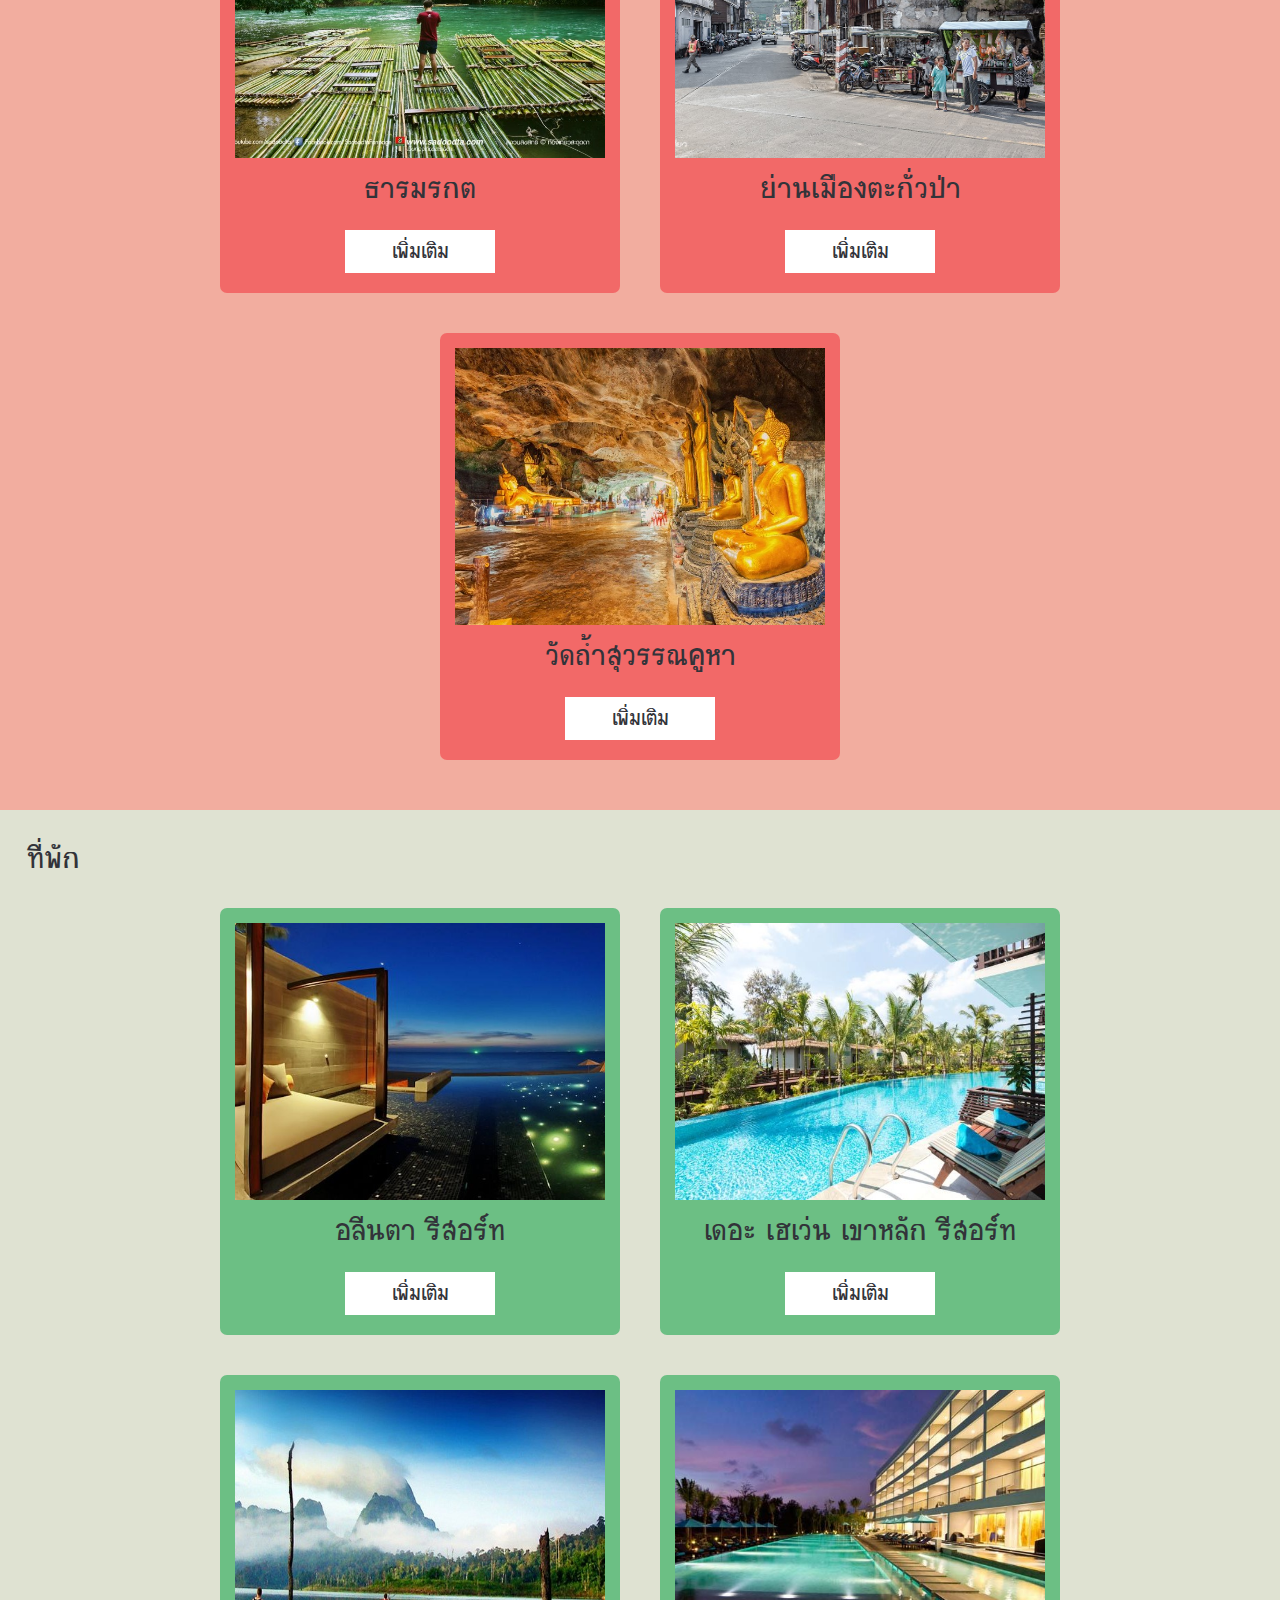
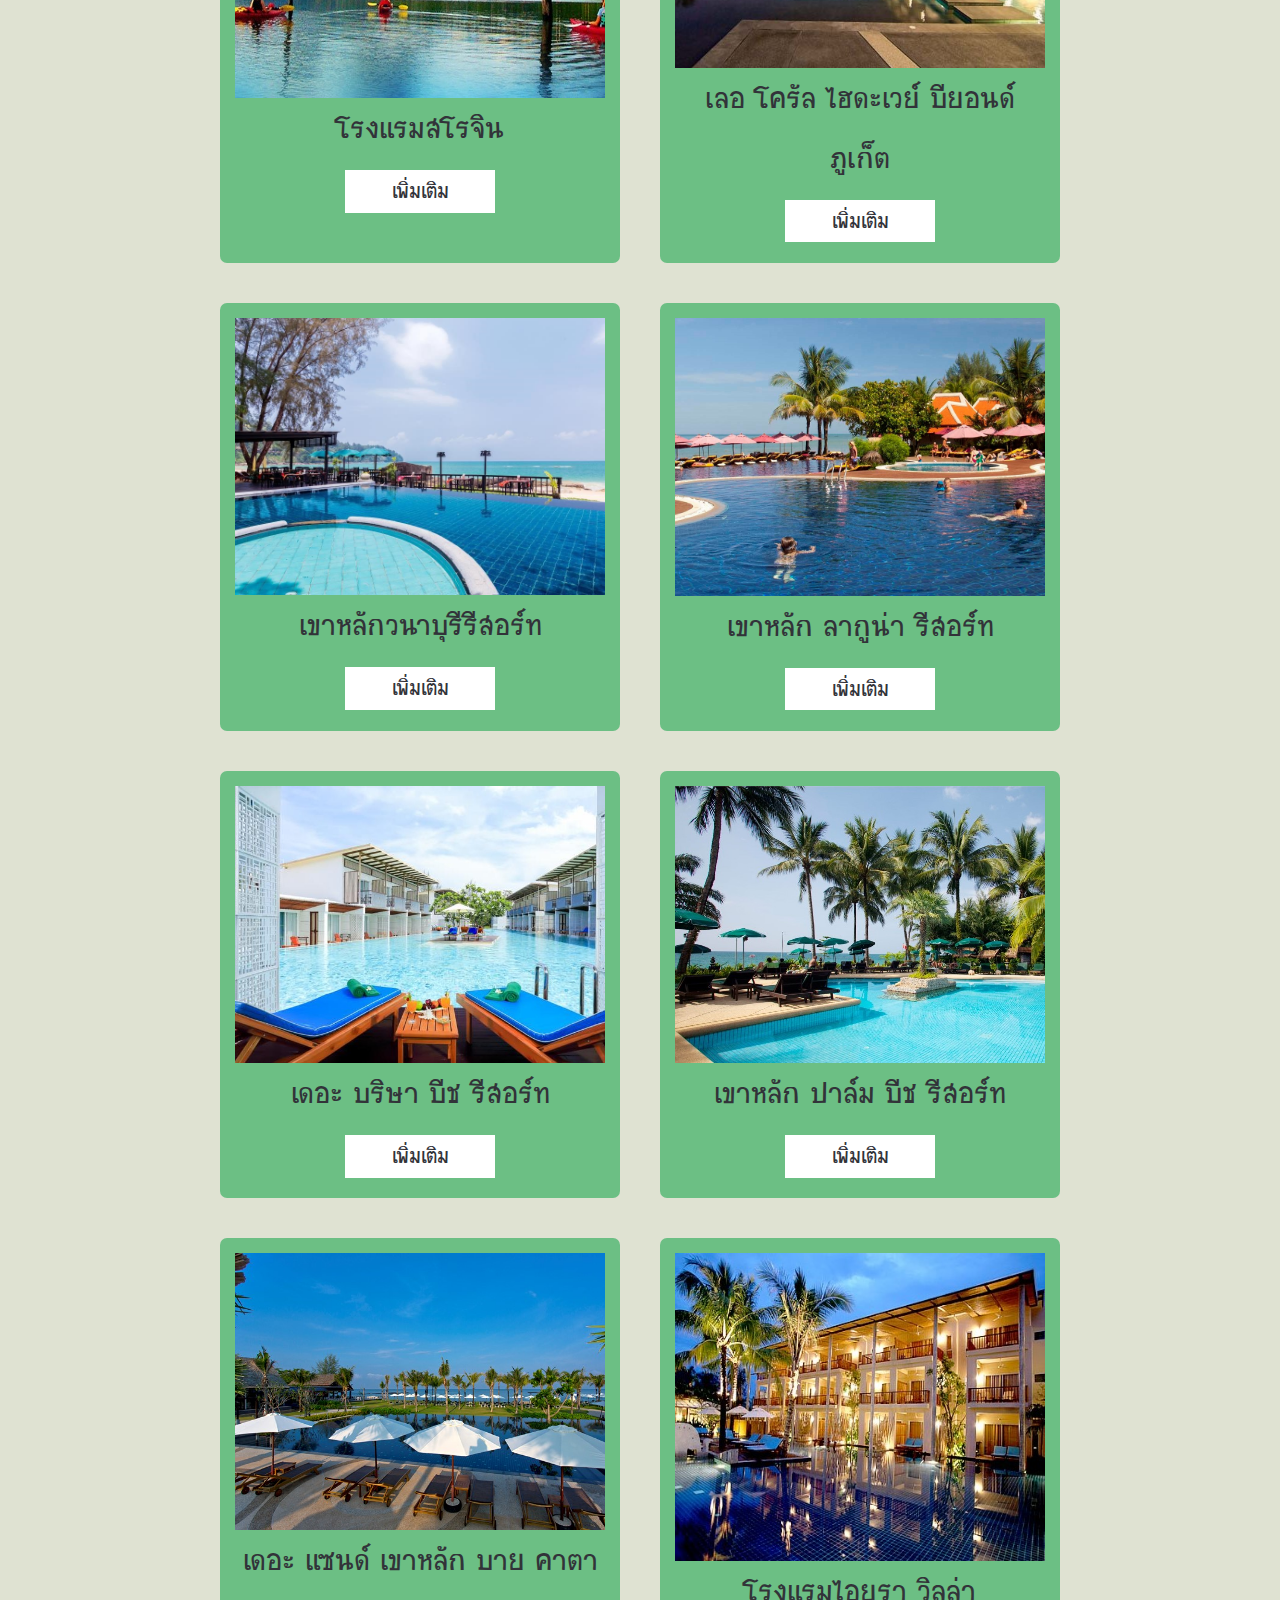
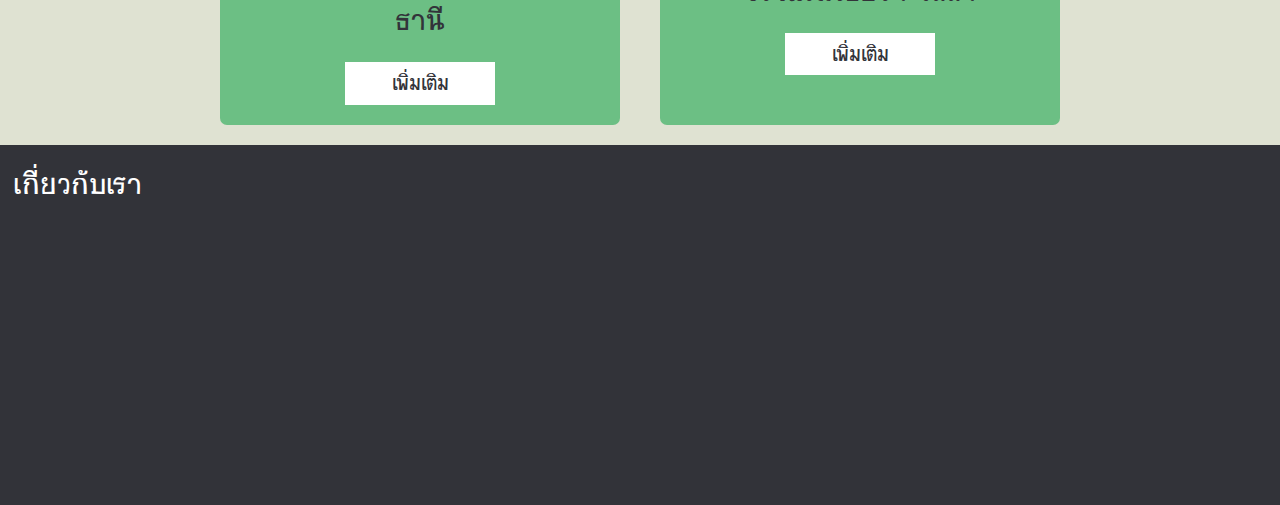
==== commit 790e4eee: "Edit Content" ====
--- a/index.html
+++ b/index.html
@@ -263,8 +263,49 @@
   <!-- Modal content -->
   <div class="modal-content">
     <span class="close close1">&times;</span>
+<<<<<<< HEAD
     <center><h1>เขาไข่นุ้ย</h1></center>
     <p>ตั้งอยู่ที่บ้านฝายท่า ต.ทุ่งมะพร้าว อ.ท้ายเหมือง เป็นจุดชมทะเลหมอกที่มีชื่อเสียงอีกจุดหนึ่งของจังหวัดพังงา โดยเขาไข่นุ้ย มีความสูงประมาณ 200 เมตรจากระดับน้ำทะเล บนยอดเขาไข่นุ้ยมีจุดชมพระอาทิตย์ขึ้นและวิวทะเลหมอกที่มองเห็นได้ในมุมกว้าง ไกลเห็นทะเลหมอกขาวคลอเคลีย ปกคลุมทิวเขาน้อยใหญ่ โดยมีเขาลูกสูง ไล่ระดับเป็นมิติซ้อนกันมีแสงอาทิตย์ในยามเช้าสาดส่อง กระทบทะเลหมอกที่ลอยอยู่เบื้องล่างอย่างสวยงาม สำหรับกลุ่มเขาลูกน้อย ใหญ่ที่เห็นเบื้องหน้า มีแนวเขาลำแก่นเขากะปง เขาพังงา และแนวเทือกเขาภูตาจอที่ตั้งตระหง่านอยู่ในแนวหลังมองเห็นเด่นสุด เขาไข่นุ้ยเดิมเป็นพื้นที่ทำสวนยางของชาวบ้าน พวกเขาเห็น ทะเลหมอกกันจนชินตา แต่ไม่คิดว่ามันจะกลายเป็นแหล่งท่องเที่ยวได้ จนเมื่อทางอบต.ไปพบและทำการประชาสัมพันธ์ออกไปก็ได้รับ การตอบรับอย่างดีเยี่ยมเขาไข่นุ้ย มีจุดเด่นอยู่ที่ 5 มหัศจรรย์ คือ 1.พระอาทิตย์ขึ้น 2.พระอาทิตย์ตก 3.ทะเลหมอก 4.ทะเลอันดามัน และ 5.ทิวเขา</p>
+=======
+    <center><h1>ชื่อฟฟฟ1</h1></center>
+    <p>Lorem ipsum dolor sit amet, consectetur adipisicing elit, sed do eiusmod
+    tempor incididunt ut labore et dolore magna aliqua. Ut enim ad minim veniam,
+    quis nostrud exercitation ullamco laboris nisi ut aliquip ex ea commodo
+    consequat. Duis aute irure dolor in reprehenderit in voluptate velit esse
+    cillum dolore eu fugiat nulla pariatur. Excepteur sint occaecat cupidatat non
+    proident, sunt in culpa qui officia deserunt mollit anim id est laborum.
+    Lorem ipsum dolor sit amet, consectetur adipisicing elit, sed do eiusmod
+    tempor incididunt ut labore et dolore magna aliqua. Ut enim ad minim veniam,
+    quis nostrud exercitation ullamco laboris nisi ut aliquip ex ea commodo
+    consequat. Duis aute irure dolor in reprehenderit in voluptate velit esse
+    cillum dolore eu fugiat nulla pariatur. Excepteur sint occaecat cupidatat non
+    proident, sunt in culpa qui officia deserunt mollit anim id est laborum.
+    Lorem ipsum dolor sit amet, consectetur adipisicing elit, sed do eiusmod
+    tempor incididunt ut labore et dolore magna aliqua. Ut enim ad minim veniam,
+    quis nostrud exercitation ullamco laboris nisi ut aliquip ex ea commodo
+    consequat. Duis aute irure dolor in reprehenderit in voluptate velit esse
+    cillum dolore eu fugiat nulla pariatur. Excepteur sint occaecat cupidatat non
+    proident, sunt in culpa qui officia deserunt mollit anim id est laborum.
+    Lorem ipsum dolor sit amet, consectetur adipisicing elit, sed do eiusmod
+    tempor incididunt ut labore et dolore magna aliqua. Ut enim ad minim veniam,
+    quis nostrud exercitation ullamco laboris nisi ut aliquip ex ea commodo
+    consequat. Duis aute irure dolor in reprehenderit in voluptate velit esse
+    cillum dolore eu fugiat nulla pariatur. Excepteur sint occaecat cupidatat non
+    proident, sunt in culpa qui officia deserunt mollit anim id est laborum.
+    Lorem ipsum dolor sit amet, consectetur adipisicing elit, sed do eiusmod
+    tempor incididunt ut labore et dolore magna aliqua. Ut enim ad minim veniam,
+    quis nostrud exercitation ullamco laboris nisi ut aliquip ex ea commodo
+    consequat. Duis aute irure dolor in reprehenderit in voluptate velit esse
+    cillum dolore eu fugiat nulla pariatur. Excepteur sint occaecat cupidatat non
+    proident, sunt in culpa qui officia deserunt mollit anim id est laborum.
+    Lorem ipsum dolor sit amet, consectetur adipisicing elit, sed do eiusmod
+    tempor incididunt ut labore et dolore magna aliqua. Ut enim ad minim veniam,
+    quis nostrud exercitation ullamco laboris nisi ut aliquip ex ea commodo
+    consequat. Duis aute irure dolor in reprehenderit in voluptate velit esse
+    cillum dolore eu fugiat nulla pariatur. Excepteur sint occaecat cupidatat non
+    proident, sunt in culpa qui officia deserunt mollit anim id est laborum.
+	</p>
+>>>>>>> 1da9189999e75257cb219bc95ecae48028c7a667
   </div>
 </div>
 
@@ -313,8 +354,8 @@
   <div class="modal-content">
     <span class="close close6">&times;</span>
     <center><h1>อลีนตา รีสอร์ท</h1></center>
-    <p>อลีนตา รีสอร์ท บูติครีสอร์ทขนาดเล็ก ตั้งอยู่ในจังหวัดพังงา มีห้องสวีทจำนวนถึง 40 ห้องและบ้านพักแบบวิลล่าที่ออกแบบแสดงถึงแนวคิดของการนำความงามภายนอกมาไว้ภายใน โดยทางรีสอร์ทได้ใช้กระจกกั้นแทนผนัง ช่วยให้มองเห็นวิวสวยๆของทะเลพังงา
-    ที่ตั้ง : 33 หมู่ ต.โคกกลอย อ.ตะกั่วทุ่ง พังงา, โคกกลอย, ภูเก็ต, ไทย 82140
+    <p>อลีนตา รีสอร์ท บูติครีสอร์ทขนาดเล็ก ตั้งอยู่ในจังหวัดพังงา มีห้องสวีทจำนวนถึง 40 ห้องและบ้านพักแบบวิลล่าที่ออกแบบแสดงถึงแนวคิดของการนำความงามภายนอกมาไว้ภายใน โดยทางรีสอร์ทได้ใช้กระจกกั้นแทนผนัง ช่วยให้มองเห็นวิวสวยๆของทะเลพังงา<br>
+    ที่ตั้ง : 33 หมู่ ต.โคกกลอย อ.ตะกั่วทุ่ง พังงา, โคกกลอย, ภูเก็ต, ไทย<br>
     ราคา : 10,000-32,000 บาท
 </p>
   </div>
@@ -325,8 +366,8 @@
   <div class="modal-content">
     <span class="close close7">&times;</span>
     <center><h1>เดอะ เฮเว่น เขาหลัก รีสอร์ท </h1></center>
-    <p>เดอะ เฮเว่น เขาหลัก รีสอร์ท เป็นรีสอร์ทบรรยากาศดี สวยงามเงียบสงบ เหมาะกับการพักผ่อนมากๆเลยครับ ห้องพักแต่ละห้องมองเห็นวิวสระว่ายน้ำ ส่วนภายในห้องพักก็ครบครันไปด้วยสิ่งอำนวยความสะดวกอย่างมากมาย รีสอร์ทอยู่ใกล้ชายหาด ภายในที่พักจึงมีกิจกรรมต่างๆ ให้บริการโดยเฉพาะกีฬาทางน้ำ ปิงปอง ขี่จักรยานและห้องสมุด ใครชอบอ่านหนังสือคงฟินสุดๆไปเลย
-    ที่ตั้ง : 61/4 ม. 3 ต.คึกคัก อ.ตะกั่วปา จ.พังงา, หาดคึกคัก, เขาหลัก, ประเทศไทย 82190
+    <p>เดอะ เฮเว่น เขาหลัก รีสอร์ท เป็นรีสอร์ทบรรยากาศดี สวยงามเงียบสงบ เหมาะกับการพักผ่อนมากๆเลยครับ ห้องพักแต่ละห้องมองเห็นวิวสระว่ายน้ำ ส่วนภายในห้องพักก็ครบครันไปด้วยสิ่งอำนวยความสะดวกอย่างมากมาย รีสอร์ทอยู่ใกล้ชายหาด ภายในที่พักจึงมีกิจกรรมต่างๆ ให้บริการโดยเฉพาะกีฬาทางน้ำ ปิงปอง ขี่จักรยานและห้องสมุด ใครชอบอ่านหนังสือคงฟินสุดๆไปเลย<br>
+    ที่ตั้ง : 61/4 ม. 3 ต.คึกคัก อ.ตะกั่วปา จ.พังงา, หาดคึกคัก, เขาหลัก, ไทย<br>
     ราคา : 4,600 – 14,000 บาท
 </p>
   </div>
@@ -337,8 +378,8 @@
   <div class="modal-content">
     <span class="close close8">&times;</span>
     <center><h1>โรงแรมสโรจิน</h1></center>
-    <p>รีสอร์ทสโรจิน เป็นโรงแรม 5 ดาว มีบรรยากาศการตกแต่งที่สวยงามและสงบมาก เดอะ สโรจิน ตั้งอยู่ที่เขาหลัก บริเวณแหลมปะการัง จังหวัดพังงา Concept ของที่นี่คือ Relaxation, Freedom, Inspiration ที่ต้องการให้แขกรู้สึกผ่อนคลาย เป็นอิสระและมีแรงบันดาลใจครับ มีห้องพัก 3 แบบ Sarojin Suite ห้องสวีทอยู่ในชั้นบนของแต่ละอาคาร, Pool Residence ห้องพักพร้อมสระว่ายน้ำส่วนตัว และ Garden Residence
-    ที่ตั้ง : 60 หมู่ 2 ต. คึกคัก อ. ตะกั่วป่า พังงา 82190, ไทย  
+    <p>รีสอร์ทสโรจิน เป็นโรงแรม 5 ดาว มีบรรยากาศการตกแต่งที่สวยงามและสงบมาก เดอะ สโรจิน ตั้งอยู่ที่เขาหลัก บริเวณแหลมปะการัง จังหวัดพังงา Concept ของที่นี่คือ Relaxation, Freedom, Inspiration ที่ต้องการให้แขกรู้สึกผ่อนคลาย เป็นอิสระและมีแรงบันดาลใจครับ มีห้องพัก 3 แบบ Sarojin Suite ห้องสวีทอยู่ในชั้นบนของแต่ละอาคาร, Pool Residence ห้องพักพร้อมสระว่ายน้ำส่วนตัว และ Garden Residence<br>
+    ที่ตั้ง : 60 หมู่ 2 ต. คึกคัก อ. ตะกั่วป่า พังงา 82190, ไทย<br>
     ราคา : 13800-44700 บาท
 </p>
   </div>
@@ -349,8 +390,8 @@
   <div class="modal-content">
     <span class="close close9">&times;</span>
     <center><h1>เลอ โครัล ไฮดะเวย์ บียอนด์ ภูเก็ต</h1></center>
-    <p>Le Coral Hideaway Beyond Phuket ตั้งอยู่ที่หาดนาใต้ จ.พังงา ใกล้สนามบินภูเก็ต จุดเด่นของที่นี่คือบรรยากาศของทะเลที่เงียบสงบ เป็นส่วนตัว ที่พักสวยหรู และโรแมนติก เพียบพร้อมไปด้วยสิ่งอำนวยความสะดวกครบครัน และห้องพักที่สามารถดูพระอาทิตย์ตกได้จากระเบียงห้องพัก สวยสุดๆไปเลย
-    ที่ตั้ง : 9/9 หมู่ 8 ต.นาเตย อ.ท้ายเหมือง พังงา
+    <p>Le Coral Hideaway Beyond Phuket ตั้งอยู่ที่หาดนาใต้ จ.พังงา ใกล้สนามบินภูเก็ต จุดเด่นของที่นี่คือบรรยากาศของทะเลที่เงียบสงบ เป็นส่วนตัว ที่พักสวยหรู และโรแมนติก เพียบพร้อมไปด้วยสิ่งอำนวยความสะดวกครบครัน และห้องพักที่สามารถดูพระอาทิตย์ตกได้จากระเบียงห้องพัก สวยสุดๆไปเลย<br>
+    ที่ตั้ง : 9/9 หมู่ 8 ต.นาเตย อ.ท้ายเหมือง พังงา<br>
     ราคา : 2,350 – 117,000 บาท
 </p>
   </div>
@@ -361,8 +402,8 @@
   <div class="modal-content">
     <span class="close close10">&times;</span>
     <center><h1>เขาหลักวนาบุรีรีสอร์ท</h1></center>
-    <p>โรงแรมสไตล์ทริปิคอล โรงแรมระดับ 3 ดาว  มีห้องพัก 31 ห้อง ออกแบบมาเพื่อให้ลูกค้าพักผ่อนอย่างสะดวกสบายอย่างเป็นส่วนตัวและมีสไตล์ บรรยากาศโดยรอบที่พักร่มรื่นและสวยงาม ทุกห้องมีสิ่งอำนวยความสะดวกครบครัน ภายในโรงแรมมีร้านอาหารไว้คอยบริการเพื่อนๆที่อยากนั่งชิลอยู่หาดหน้าโรงแรม นอกจากนี้ยังมีกิจกรรมนันทนาการต่างๆมากมาย เช่น บริการนวด, สระว่ายน้ำในร่ม, สปา, สระว่ายน้ำกลางแจ้ง
-    ที่ตั้ง 26/11 หมู่7 ต.คึกคัก อ.ตะกั่วป่า จ.พังงา, พังงา 
+    <p>โรงแรมสไตล์ทริปิคอล โรงแรมระดับ 3 ดาว  มีห้องพัก 31 ห้อง ออกแบบมาเพื่อให้ลูกค้าพักผ่อนอย่างสะดวกสบายอย่างเป็นส่วนตัวและมีสไตล์ บรรยากาศโดยรอบที่พักร่มรื่นและสวยงาม ทุกห้องมีสิ่งอำนวยความสะดวกครบครัน ภายในโรงแรมมีร้านอาหารไว้คอยบริการเพื่อนๆที่อยากนั่งชิลอยู่หาดหน้าโรงแรม นอกจากนี้ยังมีกิจกรรมนันทนาการต่างๆมากมาย เช่น บริการนวด, สระว่ายน้ำในร่ม, สปา, สระว่ายน้ำกลางแจ้ง<br>
+    ที่ตั้ง 26/11 หมู่7 ต.คึกคัก อ.ตะกั่วป่า จ.พังงา<br>
     ราคา 5,000 - 13,000 บาท
 </p>
   </div>
@@ -373,8 +414,8 @@
   <div class="modal-content">
     <span class="close close11">&times;</span>
     <center><h1>เขาหลัก ลากูน่า รีสอร์ท</h1></center>
-    <p>เขาหลัก ลากูน่า รีสอร์ท รีสอร์ทระดับ 4.5 ดาว สไตล์การตกแต่งของรีสอร์ทเป็นแบบตะวันออกที่เน้นความเรียบง่าย ห้องพักทุกกห้องตกแต่งแบบเอเชียผสมๆ หันหน้าออกนอกระเบียงที่ทั้งกว้างและสะอาด ตอนเย็นๆออกไปนั่งรับลมหน้าระเบียงจะได้ฟีลมากๆเลยครับ มีห้องพักหลายแบบ ทั้ง Siam Chalets, Oriental Villasที่พักโซนวิลล่าวิวสวนสามารถเดินไปทะเลได้ และ Similan Pearl Villas ห้องพักติดชายหาดที่ใครๆก็อยากอยู่ สระว่ายน้ำที่นี่จะเป็นแบบ infinity edge ที่มองเห็นต่อไปจนถึงทะเลไม่สิ้นสุดเลยครับ
-    ที่ตั้ง : 26/8 หมู่ 7 ตำบลคึกคัก อำเภอตะกั่วป่า, เขาหลัก (พังงา), ไทย 
+    <p>เขาหลัก ลากูน่า รีสอร์ท รีสอร์ทระดับ 4.5 ดาว สไตล์การตกแต่งของรีสอร์ทเป็นแบบตะวันออกที่เน้นความเรียบง่าย ห้องพักทุกกห้องตกแต่งแบบเอเชียผสมๆ หันหน้าออกนอกระเบียงที่ทั้งกว้างและสะอาด ตอนเย็นๆออกไปนั่งรับลมหน้าระเบียงจะได้ฟีลมากๆเลยครับ มีห้องพักหลายแบบ ทั้ง Siam Chalets, Oriental Villasที่พักโซนวิลล่าวิวสวนสามารถเดินไปทะเลได้ และ Similan Pearl Villas ห้องพักติดชายหาดที่ใครๆก็อยากอยู่ สระว่ายน้ำที่นี่จะเป็นแบบ infinity edge ที่มองเห็นต่อไปจนถึงทะเลไม่สิ้นสุดเลยครับ<br>
+    ที่ตั้ง : 26/8 หมู่ 7 ตำบลคึกคัก อำเภอตะกั่วป่า, เขาหลัก (พังงา), ไทย <br>
     ราคา : 9900 – 24900 บาท
 </p>
   </div>
@@ -385,8 +426,8 @@
   <div class="modal-content">
     <span class="close close12">&times;</span>
     <center><h1>เดอะ บริษา บีช รีสอร์ท</h1></center>
-    <p>เดอะ บริษา บีช รีสอร์ท ตั้งอยู่บนหาดเขาหลักจังหวัดพังงา ที่พักตกแต่งด้วยโทนสีฟ้าขาวดูสะอาดสบายตา แบ่งออกเป็น 2 โซน คือโซนใกล้ทะเล และโซนสระว่ายน้ำ (ห้องพักสามารถเดินลงสระว่ายน้ำได้เลย) บรรยากาศดีมาก ยิ่งยามเย็นชมพระอาทิตย์ตกริมหาด บรรยากาศโรเเมนติกสุดๆ ถือว่าเป็นอีกหนึ่งเปรีสอร์ทที่เหมาะกับการพักผ่อนมากๆครับ
-    ที่ตั้ง : 7/4 หมู่ 2 ตำบลลำแก่น อำเภอท้ายเหมือง, เขาหลัก, เขาหลัก (พังงา), ไทย
+    <p>เดอะ บริษา บีช รีสอร์ท ตั้งอยู่บนหาดเขาหลักจังหวัดพังงา ที่พักตกแต่งด้วยโทนสีฟ้าขาวดูสะอาดสบายตา แบ่งออกเป็น 2 โซน คือโซนใกล้ทะเล และโซนสระว่ายน้ำ (ห้องพักสามารถเดินลงสระว่ายน้ำได้เลย) บรรยากาศดีมาก ยิ่งยามเย็นชมพระอาทิตย์ตกริมหาด บรรยากาศโรเเมนติกสุดๆ ถือว่าเป็นอีกหนึ่งเปรีสอร์ทที่เหมาะกับการพักผ่อนมากๆครับ<br>
+    ที่ตั้ง : 7/4 หมู่ 2 ตำบลลำแก่น อำเภอท้ายเหมือง, เขาหลัก (พังงา), ไทย<br>
     ราคา : 4,000 – 13,000 บาท
 </p>
   </div>
@@ -397,8 +438,8 @@
   <div class="modal-content">
     <span class="close close13">&times;</span>
     <center><h1>เขาหลัก ปาล์ม บีช รีสอร์ท</h1></center>
-    <p>เขาหลักปาล์ม บีช รีสอร์ท ตั้งอยู่ทางตอนใต้ของหาดนางทอง มีห้องพักทั้งหมด 58 ห้อง พร้อมสิ่งอำนวยความสะดวกและบริการของโรงแรมระดับ 4 ดาว ที่พักมีลักษณะเป็นแบบห้องพักและแบบบังกะโลสไตล์ไทยตั้งอยู่ท่ามกลางต้นไม้สวยร่มรื่นที่มีลำธารไหล มีสองสระว่ายน้ำ และอยู่ติดกับชายหาดอีกด้วย
-    ที่ตั้ง : 26/14 หมู่ 7, ตะกั่วป่า, เขาหลัก, เขาหลัก (พังงา), ไทย
+    <p>เขาหลักปาล์ม บีช รีสอร์ท ตั้งอยู่ทางตอนใต้ของหาดนางทอง มีห้องพักทั้งหมด 58 ห้อง พร้อมสิ่งอำนวยความสะดวกและบริการของโรงแรมระดับ 4 ดาว ที่พักมีลักษณะเป็นแบบห้องพักและแบบบังกะโลสไตล์ไทยตั้งอยู่ท่ามกลางต้นไม้สวยร่มรื่นที่มีลำธารไหล มีสองสระว่ายน้ำ และอยู่ติดกับชายหาดอีกด้วย<br>
+    ที่ตั้ง : 26/14 หมู่ 7, ตะกั่วป่า, เขาหลัก (พังงา), ไทย<br>
     ราคา : 6,000 – 12,000 บาท
 </p>
   </div>
@@ -409,8 +450,8 @@
   <div class="modal-content">
     <span class="close close14">&times;</span>
     <center><h1>เดอะ แซนด์ เขาหลัก บาย คาตาธานี</h1></center>
-    <p>เดอะ แซนด์ เขาหลัก บาย คาตาธานี รีสอร์ทนี้อยู่ไม่ไกลจากใจกลางเมือง อีกทั้งยังอยู่ใกล้จุดชมวิวเขาหลัก, น้ำตกลำปี, สนามกอล์ฟทับละมุ อีกด้วย รีสอร์ทตั้งอยู่ที่หาดนางทอง ตกแต่งสวยแนวโมเดิร์น ที่พักสะอาด บรรยากาศดี สามารถเดินออกไปที่ทะเลได้ ภายในรีสอร์ทมีกิจกรรมให้ทำเยอะ เช่น คิดส์คลับ ห้องฟิตเนส โต๊ะปิงปอง คลาสโยคะ สระว่ายน้ำ ไม่น่าเบื่อแน่นอน
-    ที่ตั้ง : ถนนเพชรเกษม, หาดบางเนียง, เขาหลัก (พังงา), ไทย 82190
+    <p>เดอะ แซนด์ เขาหลัก บาย คาตาธานี รีสอร์ทนี้อยู่ไม่ไกลจากใจกลางเมือง อีกทั้งยังอยู่ใกล้จุดชมวิวเขาหลัก, น้ำตกลำปี, สนามกอล์ฟทับละมุ อีกด้วย รีสอร์ทตั้งอยู่ที่หาดนางทอง ตกแต่งสวยแนวโมเดิร์น ที่พักสะอาด บรรยากาศดี สามารถเดินออกไปที่ทะเลได้ ภายในรีสอร์ทมีกิจกรรมให้ทำเยอะ เช่น คิดส์คลับ ห้องฟิตเนส โต๊ะปิงปอง คลาสโยคะ สระว่ายน้ำ ไม่น่าเบื่อแน่นอน<br>
+    ที่ตั้ง : ถนนเพชรเกษม, หาดบางเนียง, เขาหลัก (พังงา), ไทย<br>
     ราคา : 13,500 – 20,000 บาท
 </p>
   </div>
@@ -421,8 +462,8 @@
   <div class="modal-content">
     <span class="close close15">&times;</span>
     <center><h1>โรงแรมไอยรา วิลล่า</h1></center>
-    <p>ไอยรา วิลล่า ตั้งอยู่บริเวณหน้าหาดบางเนียง เป็นบูติครีสอร์ทเหมาะกับครอบครัวและคู่รัก ไอยรา วิลล่า ประกอบด้วยห้องพัก80ห้อง แบ่งเป็นฝั่งบังกะโลและฝั่งอาคาร มีสิ่งอำนวยความสะดวกต่างๆครบครัน ห้องพักแต่ละห้องมีเฉลียงที่หันหน้าไปทางทะเล ภายในตกแต่งด้วยเฟอร์นิเจอร์แบบไทยที่ให้ความรู้สึกและสัมผัสอบอุ่น ที่นี่คือสถานที่ที่สวยหรู เงียบสงบเหมาะกับการพักผ่อนอย่างแท้จริงเลยครับ
-    ที่ตั้ง : 53/2 หมู่ 5 หาดบางเนียง ตำบลคึกคัก อำเภอตะกั่วป่า, หาดบางเนียง, เขาหลัก (พังงา), ไทย
+    <p>ไอยรา วิลล่า ตั้งอยู่บริเวณหน้าหาดบางเนียง เป็นบูติครีสอร์ทเหมาะกับครอบครัวและคู่รัก ไอยรา วิลล่า ประกอบด้วยห้องพัก80ห้อง แบ่งเป็นฝั่งบังกะโลและฝั่งอาคาร มีสิ่งอำนวยความสะดวกต่างๆครบครัน ห้องพักแต่ละห้องมีเฉลียงที่หันหน้าไปทางทะเล ภายในตกแต่งด้วยเฟอร์นิเจอร์แบบไทยที่ให้ความรู้สึกและสัมผัสอบอุ่น ที่นี่คือสถานที่ที่สวยหรู เงียบสงบเหมาะกับการพักผ่อนอย่างแท้จริงเลยครับ<br>
+    ที่ตั้ง : 53/2 หมู่ 5 หาดบางเนียง ตำบลคึกคัก อำเภอตะกั่วป่า, หาดบางเนียง, เขาหลัก (พังงา), ไทย<br>
     ราคา : 2,500 – 9,000 บาท
 </p>
   </div>
--- a/css/style.css
+++ b/css/style.css
@@ -17,6 +17,8 @@
 
 body.vex-open {
     overflow: hidden;
+    height: 100%;
+    width: 100%;
 }
 
 a{
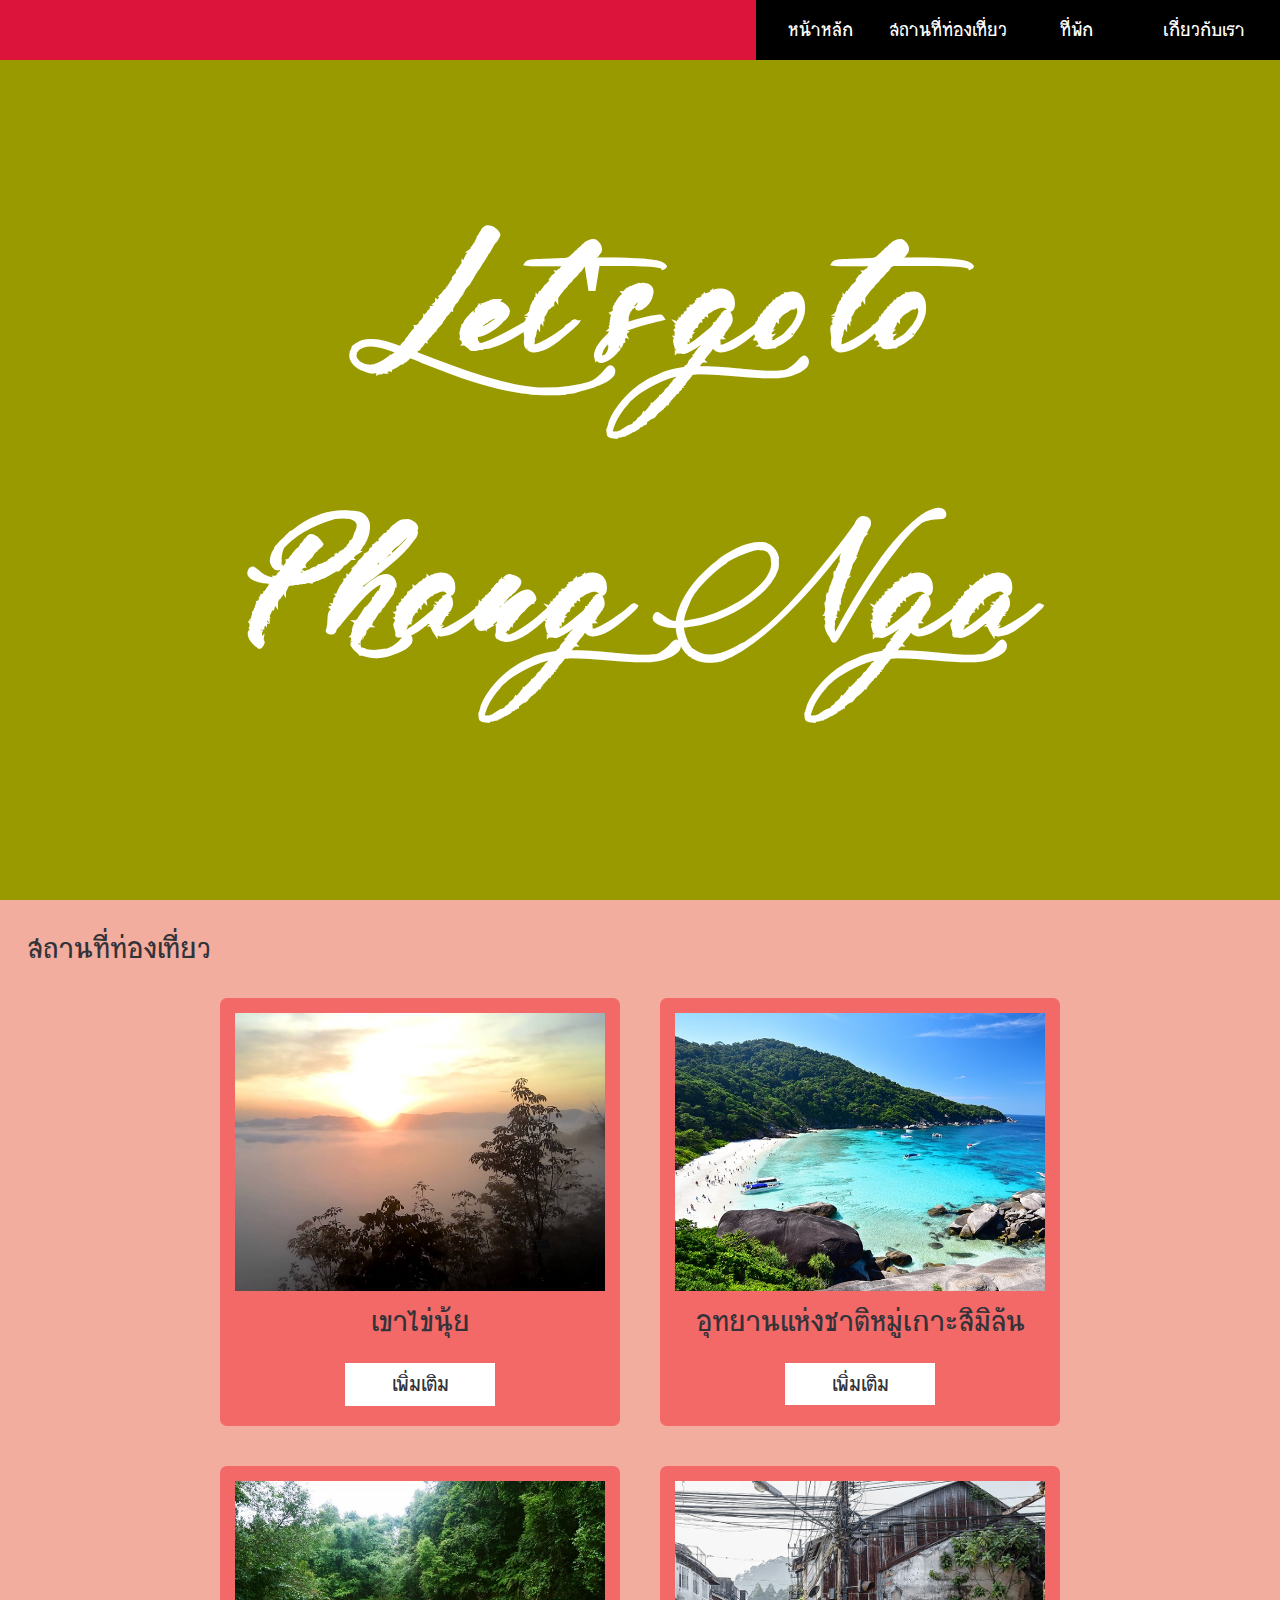
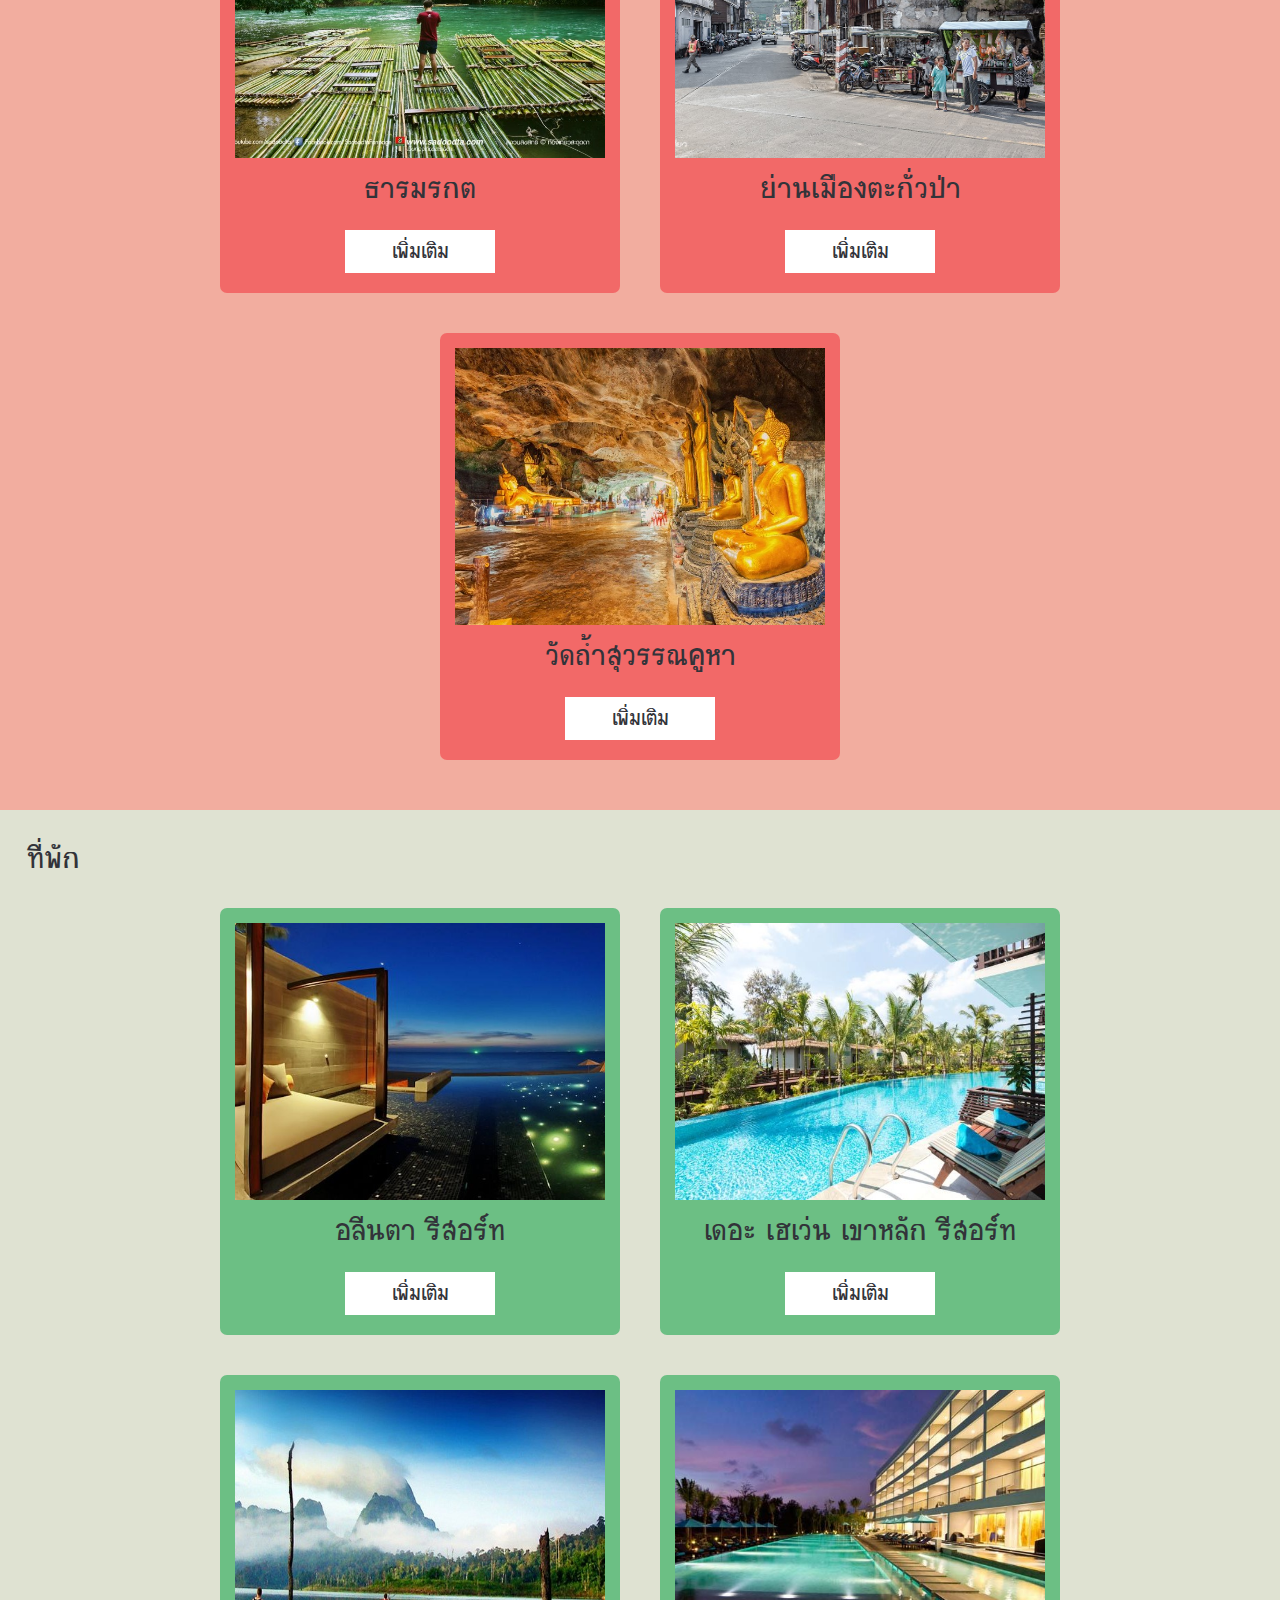
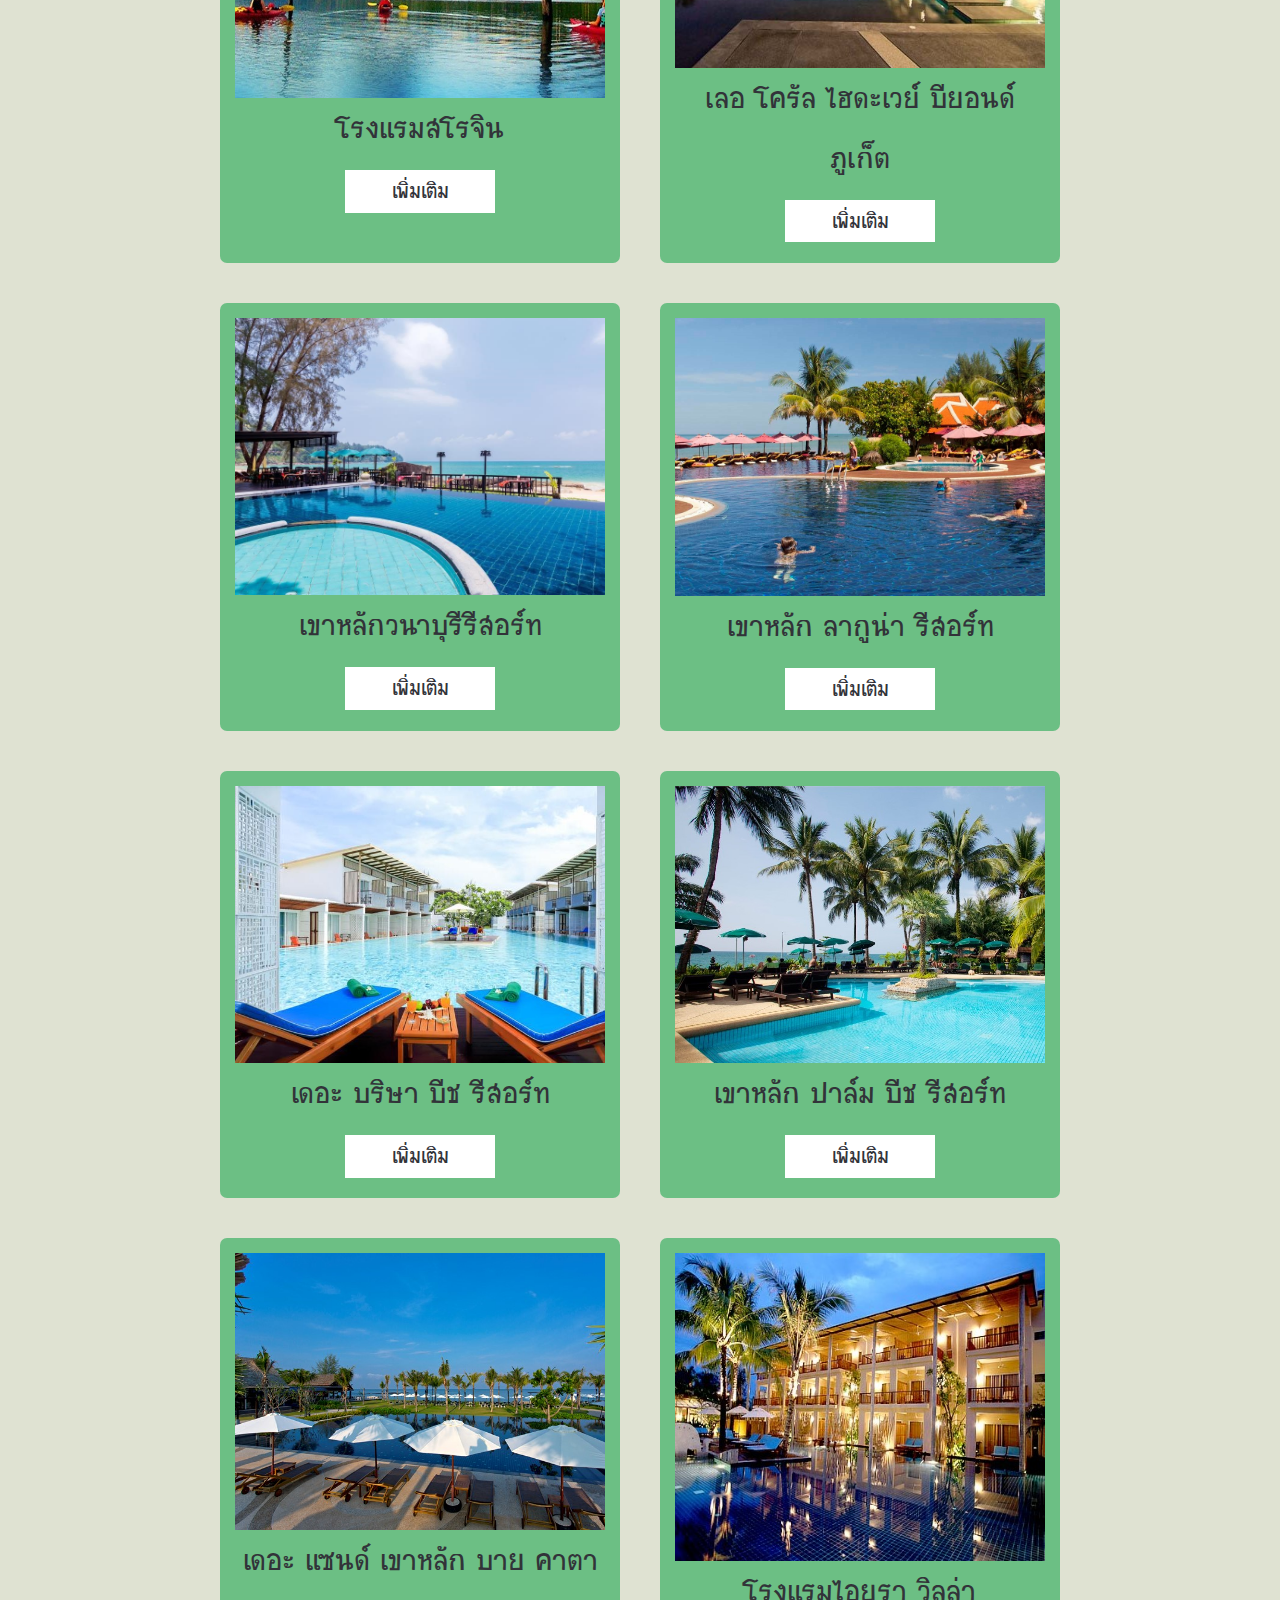
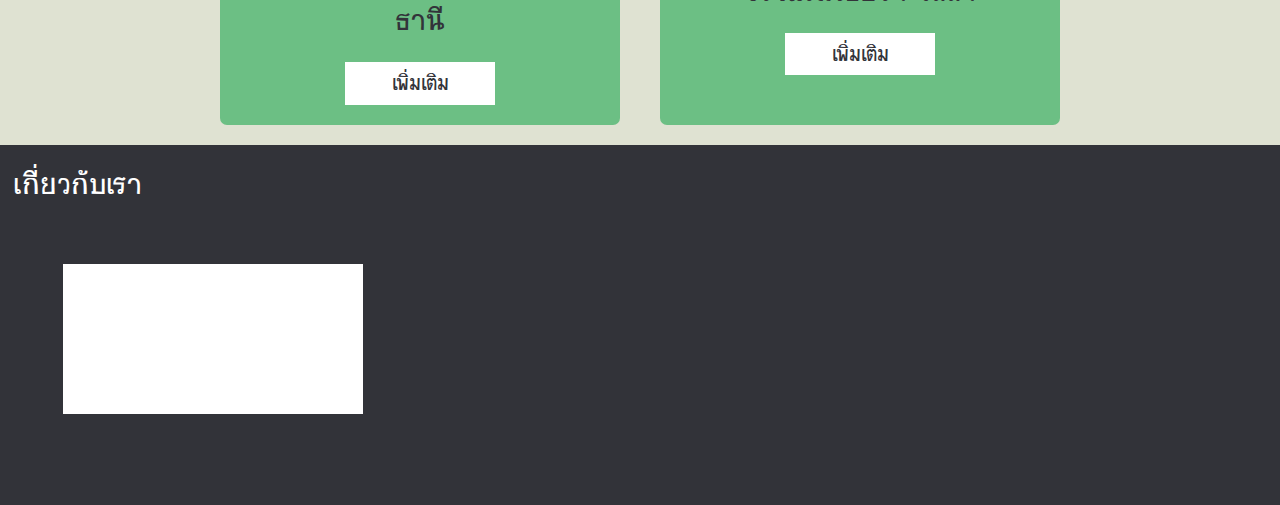
==== commit 947d5c93: "add profile container" ====
--- a/index.html
+++ b/index.html
@@ -3,6 +3,7 @@
 <head>
 	<meta charset="utf-8"/>
 	<meta name="viewport" content="width=device-width, initial-scale=1.0">
+	<link rel="shortcut icon" type="image/x-icon" href="./pic/logo/icon.ico" />
 	<title>Let's go | Phang Nga (Thailand)</title>
 	<link rel="stylesheet" type="text/css" href="./css/style.css">
 	<link rel="stylesheet" type="text/css"  href="./css/bootstrap.css">
@@ -253,6 +254,10 @@
 
 	<div class="aboutus_page" id="us">
 		เกี่ยวกับเรา
+
+		<div class="profile">
+			
+		</div>
 	</div>
 
 
@@ -263,49 +268,8 @@
   <!-- Modal content -->
   <div class="modal-content">
     <span class="close close1">&times;</span>
-<<<<<<< HEAD
     <center><h1>เขาไข่นุ้ย</h1></center>
     <p>ตั้งอยู่ที่บ้านฝายท่า ต.ทุ่งมะพร้าว อ.ท้ายเหมือง เป็นจุดชมทะเลหมอกที่มีชื่อเสียงอีกจุดหนึ่งของจังหวัดพังงา โดยเขาไข่นุ้ย มีความสูงประมาณ 200 เมตรจากระดับน้ำทะเล บนยอดเขาไข่นุ้ยมีจุดชมพระอาทิตย์ขึ้นและวิวทะเลหมอกที่มองเห็นได้ในมุมกว้าง ไกลเห็นทะเลหมอกขาวคลอเคลีย ปกคลุมทิวเขาน้อยใหญ่ โดยมีเขาลูกสูง ไล่ระดับเป็นมิติซ้อนกันมีแสงอาทิตย์ในยามเช้าสาดส่อง กระทบทะเลหมอกที่ลอยอยู่เบื้องล่างอย่างสวยงาม สำหรับกลุ่มเขาลูกน้อย ใหญ่ที่เห็นเบื้องหน้า มีแนวเขาลำแก่นเขากะปง เขาพังงา และแนวเทือกเขาภูตาจอที่ตั้งตระหง่านอยู่ในแนวหลังมองเห็นเด่นสุด เขาไข่นุ้ยเดิมเป็นพื้นที่ทำสวนยางของชาวบ้าน พวกเขาเห็น ทะเลหมอกกันจนชินตา แต่ไม่คิดว่ามันจะกลายเป็นแหล่งท่องเที่ยวได้ จนเมื่อทางอบต.ไปพบและทำการประชาสัมพันธ์ออกไปก็ได้รับ การตอบรับอย่างดีเยี่ยมเขาไข่นุ้ย มีจุดเด่นอยู่ที่ 5 มหัศจรรย์ คือ 1.พระอาทิตย์ขึ้น 2.พระอาทิตย์ตก 3.ทะเลหมอก 4.ทะเลอันดามัน และ 5.ทิวเขา</p>
-=======
-    <center><h1>ชื่อฟฟฟ1</h1></center>
-    <p>Lorem ipsum dolor sit amet, consectetur adipisicing elit, sed do eiusmod
-    tempor incididunt ut labore et dolore magna aliqua. Ut enim ad minim veniam,
-    quis nostrud exercitation ullamco laboris nisi ut aliquip ex ea commodo
-    consequat. Duis aute irure dolor in reprehenderit in voluptate velit esse
-    cillum dolore eu fugiat nulla pariatur. Excepteur sint occaecat cupidatat non
-    proident, sunt in culpa qui officia deserunt mollit anim id est laborum.
-    Lorem ipsum dolor sit amet, consectetur adipisicing elit, sed do eiusmod
-    tempor incididunt ut labore et dolore magna aliqua. Ut enim ad minim veniam,
-    quis nostrud exercitation ullamco laboris nisi ut aliquip ex ea commodo
-    consequat. Duis aute irure dolor in reprehenderit in voluptate velit esse
-    cillum dolore eu fugiat nulla pariatur. Excepteur sint occaecat cupidatat non
-    proident, sunt in culpa qui officia deserunt mollit anim id est laborum.
-    Lorem ipsum dolor sit amet, consectetur adipisicing elit, sed do eiusmod
-    tempor incididunt ut labore et dolore magna aliqua. Ut enim ad minim veniam,
-    quis nostrud exercitation ullamco laboris nisi ut aliquip ex ea commodo
-    consequat. Duis aute irure dolor in reprehenderit in voluptate velit esse
-    cillum dolore eu fugiat nulla pariatur. Excepteur sint occaecat cupidatat non
-    proident, sunt in culpa qui officia deserunt mollit anim id est laborum.
-    Lorem ipsum dolor sit amet, consectetur adipisicing elit, sed do eiusmod
-    tempor incididunt ut labore et dolore magna aliqua. Ut enim ad minim veniam,
-    quis nostrud exercitation ullamco laboris nisi ut aliquip ex ea commodo
-    consequat. Duis aute irure dolor in reprehenderit in voluptate velit esse
-    cillum dolore eu fugiat nulla pariatur. Excepteur sint occaecat cupidatat non
-    proident, sunt in culpa qui officia deserunt mollit anim id est laborum.
-    Lorem ipsum dolor sit amet, consectetur adipisicing elit, sed do eiusmod
-    tempor incididunt ut labore et dolore magna aliqua. Ut enim ad minim veniam,
-    quis nostrud exercitation ullamco laboris nisi ut aliquip ex ea commodo
-    consequat. Duis aute irure dolor in reprehenderit in voluptate velit esse
-    cillum dolore eu fugiat nulla pariatur. Excepteur sint occaecat cupidatat non
-    proident, sunt in culpa qui officia deserunt mollit anim id est laborum.
-    Lorem ipsum dolor sit amet, consectetur adipisicing elit, sed do eiusmod
-    tempor incididunt ut labore et dolore magna aliqua. Ut enim ad minim veniam,
-    quis nostrud exercitation ullamco laboris nisi ut aliquip ex ea commodo
-    consequat. Duis aute irure dolor in reprehenderit in voluptate velit esse
-    cillum dolore eu fugiat nulla pariatur. Excepteur sint occaecat cupidatat non
-    proident, sunt in culpa qui officia deserunt mollit anim id est laborum.
-	</p>
->>>>>>> 1da9189999e75257cb219bc95ecae48028c7a667
   </div>
 </div>
 
@@ -354,8 +318,8 @@
   <div class="modal-content">
     <span class="close close6">&times;</span>
     <center><h1>อลีนตา รีสอร์ท</h1></center>
-    <p>อลีนตา รีสอร์ท บูติครีสอร์ทขนาดเล็ก ตั้งอยู่ในจังหวัดพังงา มีห้องสวีทจำนวนถึง 40 ห้องและบ้านพักแบบวิลล่าที่ออกแบบแสดงถึงแนวคิดของการนำความงามภายนอกมาไว้ภายใน โดยทางรีสอร์ทได้ใช้กระจกกั้นแทนผนัง ช่วยให้มองเห็นวิวสวยๆของทะเลพังงา<br>
-    ที่ตั้ง : 33 หมู่ ต.โคกกลอย อ.ตะกั่วทุ่ง พังงา, โคกกลอย, ภูเก็ต, ไทย<br>
+    <p>อลีนตา รีสอร์ท บูติครีสอร์ทขนาดเล็ก ตั้งอยู่ในจังหวัดพังงา มีห้องสวีทจำนวนถึง 40 ห้องและบ้านพักแบบวิลล่าที่ออกแบบแสดงถึงแนวคิดของการนำความงามภายนอกมาไว้ภายใน โดยทางรีสอร์ทได้ใช้กระจกกั้นแทนผนัง ช่วยให้มองเห็นวิวสวยๆของทะเลพังงา
+    ที่ตั้ง : 33 หมู่ ต.โคกกลอย อ.ตะกั่วทุ่ง พังงา, โคกกลอย, ภูเก็ต, ไทย 82140
     ราคา : 10,000-32,000 บาท
 </p>
   </div>
@@ -366,8 +330,8 @@
   <div class="modal-content">
     <span class="close close7">&times;</span>
     <center><h1>เดอะ เฮเว่น เขาหลัก รีสอร์ท </h1></center>
-    <p>เดอะ เฮเว่น เขาหลัก รีสอร์ท เป็นรีสอร์ทบรรยากาศดี สวยงามเงียบสงบ เหมาะกับการพักผ่อนมากๆเลยครับ ห้องพักแต่ละห้องมองเห็นวิวสระว่ายน้ำ ส่วนภายในห้องพักก็ครบครันไปด้วยสิ่งอำนวยความสะดวกอย่างมากมาย รีสอร์ทอยู่ใกล้ชายหาด ภายในที่พักจึงมีกิจกรรมต่างๆ ให้บริการโดยเฉพาะกีฬาทางน้ำ ปิงปอง ขี่จักรยานและห้องสมุด ใครชอบอ่านหนังสือคงฟินสุดๆไปเลย<br>
-    ที่ตั้ง : 61/4 ม. 3 ต.คึกคัก อ.ตะกั่วปา จ.พังงา, หาดคึกคัก, เขาหลัก, ไทย<br>
+    <p>เดอะ เฮเว่น เขาหลัก รีสอร์ท เป็นรีสอร์ทบรรยากาศดี สวยงามเงียบสงบ เหมาะกับการพักผ่อนมากๆเลยครับ ห้องพักแต่ละห้องมองเห็นวิวสระว่ายน้ำ ส่วนภายในห้องพักก็ครบครันไปด้วยสิ่งอำนวยความสะดวกอย่างมากมาย รีสอร์ทอยู่ใกล้ชายหาด ภายในที่พักจึงมีกิจกรรมต่างๆ ให้บริการโดยเฉพาะกีฬาทางน้ำ ปิงปอง ขี่จักรยานและห้องสมุด ใครชอบอ่านหนังสือคงฟินสุดๆไปเลย
+    ที่ตั้ง : 61/4 ม. 3 ต.คึกคัก อ.ตะกั่วปา จ.พังงา, หาดคึกคัก, เขาหลัก, ประเทศไทย 82190
     ราคา : 4,600 – 14,000 บาท
 </p>
   </div>
@@ -378,8 +342,8 @@
   <div class="modal-content">
     <span class="close close8">&times;</span>
     <center><h1>โรงแรมสโรจิน</h1></center>
-    <p>รีสอร์ทสโรจิน เป็นโรงแรม 5 ดาว มีบรรยากาศการตกแต่งที่สวยงามและสงบมาก เดอะ สโรจิน ตั้งอยู่ที่เขาหลัก บริเวณแหลมปะการัง จังหวัดพังงา Concept ของที่นี่คือ Relaxation, Freedom, Inspiration ที่ต้องการให้แขกรู้สึกผ่อนคลาย เป็นอิสระและมีแรงบันดาลใจครับ มีห้องพัก 3 แบบ Sarojin Suite ห้องสวีทอยู่ในชั้นบนของแต่ละอาคาร, Pool Residence ห้องพักพร้อมสระว่ายน้ำส่วนตัว และ Garden Residence<br>
-    ที่ตั้ง : 60 หมู่ 2 ต. คึกคัก อ. ตะกั่วป่า พังงา 82190, ไทย<br>
+    <p>รีสอร์ทสโรจิน เป็นโรงแรม 5 ดาว มีบรรยากาศการตกแต่งที่สวยงามและสงบมาก เดอะ สโรจิน ตั้งอยู่ที่เขาหลัก บริเวณแหลมปะการัง จังหวัดพังงา Concept ของที่นี่คือ Relaxation, Freedom, Inspiration ที่ต้องการให้แขกรู้สึกผ่อนคลาย เป็นอิสระและมีแรงบันดาลใจครับ มีห้องพัก 3 แบบ Sarojin Suite ห้องสวีทอยู่ในชั้นบนของแต่ละอาคาร, Pool Residence ห้องพักพร้อมสระว่ายน้ำส่วนตัว และ Garden Residence
+    ที่ตั้ง : 60 หมู่ 2 ต. คึกคัก อ. ตะกั่วป่า พังงา 82190, ไทย  
     ราคา : 13800-44700 บาท
 </p>
   </div>
@@ -390,8 +354,8 @@
   <div class="modal-content">
     <span class="close close9">&times;</span>
     <center><h1>เลอ โครัล ไฮดะเวย์ บียอนด์ ภูเก็ต</h1></center>
-    <p>Le Coral Hideaway Beyond Phuket ตั้งอยู่ที่หาดนาใต้ จ.พังงา ใกล้สนามบินภูเก็ต จุดเด่นของที่นี่คือบรรยากาศของทะเลที่เงียบสงบ เป็นส่วนตัว ที่พักสวยหรู และโรแมนติก เพียบพร้อมไปด้วยสิ่งอำนวยความสะดวกครบครัน และห้องพักที่สามารถดูพระอาทิตย์ตกได้จากระเบียงห้องพัก สวยสุดๆไปเลย<br>
-    ที่ตั้ง : 9/9 หมู่ 8 ต.นาเตย อ.ท้ายเหมือง พังงา<br>
+    <p>Le Coral Hideaway Beyond Phuket ตั้งอยู่ที่หาดนาใต้ จ.พังงา ใกล้สนามบินภูเก็ต จุดเด่นของที่นี่คือบรรยากาศของทะเลที่เงียบสงบ เป็นส่วนตัว ที่พักสวยหรู และโรแมนติก เพียบพร้อมไปด้วยสิ่งอำนวยความสะดวกครบครัน และห้องพักที่สามารถดูพระอาทิตย์ตกได้จากระเบียงห้องพัก สวยสุดๆไปเลย
+    ที่ตั้ง : 9/9 หมู่ 8 ต.นาเตย อ.ท้ายเหมือง พังงา
     ราคา : 2,350 – 117,000 บาท
 </p>
   </div>
@@ -402,8 +366,8 @@
   <div class="modal-content">
     <span class="close close10">&times;</span>
     <center><h1>เขาหลักวนาบุรีรีสอร์ท</h1></center>
-    <p>โรงแรมสไตล์ทริปิคอล โรงแรมระดับ 3 ดาว  มีห้องพัก 31 ห้อง ออกแบบมาเพื่อให้ลูกค้าพักผ่อนอย่างสะดวกสบายอย่างเป็นส่วนตัวและมีสไตล์ บรรยากาศโดยรอบที่พักร่มรื่นและสวยงาม ทุกห้องมีสิ่งอำนวยความสะดวกครบครัน ภายในโรงแรมมีร้านอาหารไว้คอยบริการเพื่อนๆที่อยากนั่งชิลอยู่หาดหน้าโรงแรม นอกจากนี้ยังมีกิจกรรมนันทนาการต่างๆมากมาย เช่น บริการนวด, สระว่ายน้ำในร่ม, สปา, สระว่ายน้ำกลางแจ้ง<br>
-    ที่ตั้ง 26/11 หมู่7 ต.คึกคัก อ.ตะกั่วป่า จ.พังงา<br>
+    <p>โรงแรมสไตล์ทริปิคอล โรงแรมระดับ 3 ดาว  มีห้องพัก 31 ห้อง ออกแบบมาเพื่อให้ลูกค้าพักผ่อนอย่างสะดวกสบายอย่างเป็นส่วนตัวและมีสไตล์ บรรยากาศโดยรอบที่พักร่มรื่นและสวยงาม ทุกห้องมีสิ่งอำนวยความสะดวกครบครัน ภายในโรงแรมมีร้านอาหารไว้คอยบริการเพื่อนๆที่อยากนั่งชิลอยู่หาดหน้าโรงแรม นอกจากนี้ยังมีกิจกรรมนันทนาการต่างๆมากมาย เช่น บริการนวด, สระว่ายน้ำในร่ม, สปา, สระว่ายน้ำกลางแจ้ง
+    ที่ตั้ง 26/11 หมู่7 ต.คึกคัก อ.ตะกั่วป่า จ.พังงา, พังงา 
     ราคา 5,000 - 13,000 บาท
 </p>
   </div>
@@ -414,8 +378,8 @@
   <div class="modal-content">
     <span class="close close11">&times;</span>
     <center><h1>เขาหลัก ลากูน่า รีสอร์ท</h1></center>
-    <p>เขาหลัก ลากูน่า รีสอร์ท รีสอร์ทระดับ 4.5 ดาว สไตล์การตกแต่งของรีสอร์ทเป็นแบบตะวันออกที่เน้นความเรียบง่าย ห้องพักทุกกห้องตกแต่งแบบเอเชียผสมๆ หันหน้าออกนอกระเบียงที่ทั้งกว้างและสะอาด ตอนเย็นๆออกไปนั่งรับลมหน้าระเบียงจะได้ฟีลมากๆเลยครับ มีห้องพักหลายแบบ ทั้ง Siam Chalets, Oriental Villasที่พักโซนวิลล่าวิวสวนสามารถเดินไปทะเลได้ และ Similan Pearl Villas ห้องพักติดชายหาดที่ใครๆก็อยากอยู่ สระว่ายน้ำที่นี่จะเป็นแบบ infinity edge ที่มองเห็นต่อไปจนถึงทะเลไม่สิ้นสุดเลยครับ<br>
-    ที่ตั้ง : 26/8 หมู่ 7 ตำบลคึกคัก อำเภอตะกั่วป่า, เขาหลัก (พังงา), ไทย <br>
+    <p>เขาหลัก ลากูน่า รีสอร์ท รีสอร์ทระดับ 4.5 ดาว สไตล์การตกแต่งของรีสอร์ทเป็นแบบตะวันออกที่เน้นความเรียบง่าย ห้องพักทุกกห้องตกแต่งแบบเอเชียผสมๆ หันหน้าออกนอกระเบียงที่ทั้งกว้างและสะอาด ตอนเย็นๆออกไปนั่งรับลมหน้าระเบียงจะได้ฟีลมากๆเลยครับ มีห้องพักหลายแบบ ทั้ง Siam Chalets, Oriental Villasที่พักโซนวิลล่าวิวสวนสามารถเดินไปทะเลได้ และ Similan Pearl Villas ห้องพักติดชายหาดที่ใครๆก็อยากอยู่ สระว่ายน้ำที่นี่จะเป็นแบบ infinity edge ที่มองเห็นต่อไปจนถึงทะเลไม่สิ้นสุดเลยครับ
+    ที่ตั้ง : 26/8 หมู่ 7 ตำบลคึกคัก อำเภอตะกั่วป่า, เขาหลัก (พังงา), ไทย 
     ราคา : 9900 – 24900 บาท
 </p>
   </div>
@@ -426,8 +390,8 @@
   <div class="modal-content">
     <span class="close close12">&times;</span>
     <center><h1>เดอะ บริษา บีช รีสอร์ท</h1></center>
-    <p>เดอะ บริษา บีช รีสอร์ท ตั้งอยู่บนหาดเขาหลักจังหวัดพังงา ที่พักตกแต่งด้วยโทนสีฟ้าขาวดูสะอาดสบายตา แบ่งออกเป็น 2 โซน คือโซนใกล้ทะเล และโซนสระว่ายน้ำ (ห้องพักสามารถเดินลงสระว่ายน้ำได้เลย) บรรยากาศดีมาก ยิ่งยามเย็นชมพระอาทิตย์ตกริมหาด บรรยากาศโรเเมนติกสุดๆ ถือว่าเป็นอีกหนึ่งเปรีสอร์ทที่เหมาะกับการพักผ่อนมากๆครับ<br>
-    ที่ตั้ง : 7/4 หมู่ 2 ตำบลลำแก่น อำเภอท้ายเหมือง, เขาหลัก (พังงา), ไทย<br>
+    <p>เดอะ บริษา บีช รีสอร์ท ตั้งอยู่บนหาดเขาหลักจังหวัดพังงา ที่พักตกแต่งด้วยโทนสีฟ้าขาวดูสะอาดสบายตา แบ่งออกเป็น 2 โซน คือโซนใกล้ทะเล และโซนสระว่ายน้ำ (ห้องพักสามารถเดินลงสระว่ายน้ำได้เลย) บรรยากาศดีมาก ยิ่งยามเย็นชมพระอาทิตย์ตกริมหาด บรรยากาศโรเเมนติกสุดๆ ถือว่าเป็นอีกหนึ่งเปรีสอร์ทที่เหมาะกับการพักผ่อนมากๆครับ
+    ที่ตั้ง : 7/4 หมู่ 2 ตำบลลำแก่น อำเภอท้ายเหมือง, เขาหลัก, เขาหลัก (พังงา), ไทย
     ราคา : 4,000 – 13,000 บาท
 </p>
   </div>
@@ -438,8 +402,8 @@
   <div class="modal-content">
     <span class="close close13">&times;</span>
     <center><h1>เขาหลัก ปาล์ม บีช รีสอร์ท</h1></center>
-    <p>เขาหลักปาล์ม บีช รีสอร์ท ตั้งอยู่ทางตอนใต้ของหาดนางทอง มีห้องพักทั้งหมด 58 ห้อง พร้อมสิ่งอำนวยความสะดวกและบริการของโรงแรมระดับ 4 ดาว ที่พักมีลักษณะเป็นแบบห้องพักและแบบบังกะโลสไตล์ไทยตั้งอยู่ท่ามกลางต้นไม้สวยร่มรื่นที่มีลำธารไหล มีสองสระว่ายน้ำ และอยู่ติดกับชายหาดอีกด้วย<br>
-    ที่ตั้ง : 26/14 หมู่ 7, ตะกั่วป่า, เขาหลัก (พังงา), ไทย<br>
+    <p>เขาหลักปาล์ม บีช รีสอร์ท ตั้งอยู่ทางตอนใต้ของหาดนางทอง มีห้องพักทั้งหมด 58 ห้อง พร้อมสิ่งอำนวยความสะดวกและบริการของโรงแรมระดับ 4 ดาว ที่พักมีลักษณะเป็นแบบห้องพักและแบบบังกะโลสไตล์ไทยตั้งอยู่ท่ามกลางต้นไม้สวยร่มรื่นที่มีลำธารไหล มีสองสระว่ายน้ำ และอยู่ติดกับชายหาดอีกด้วย
+    ที่ตั้ง : 26/14 หมู่ 7, ตะกั่วป่า, เขาหลัก, เขาหลัก (พังงา), ไทย
     ราคา : 6,000 – 12,000 บาท
 </p>
   </div>
@@ -450,8 +414,8 @@
   <div class="modal-content">
     <span class="close close14">&times;</span>
     <center><h1>เดอะ แซนด์ เขาหลัก บาย คาตาธานี</h1></center>
-    <p>เดอะ แซนด์ เขาหลัก บาย คาตาธานี รีสอร์ทนี้อยู่ไม่ไกลจากใจกลางเมือง อีกทั้งยังอยู่ใกล้จุดชมวิวเขาหลัก, น้ำตกลำปี, สนามกอล์ฟทับละมุ อีกด้วย รีสอร์ทตั้งอยู่ที่หาดนางทอง ตกแต่งสวยแนวโมเดิร์น ที่พักสะอาด บรรยากาศดี สามารถเดินออกไปที่ทะเลได้ ภายในรีสอร์ทมีกิจกรรมให้ทำเยอะ เช่น คิดส์คลับ ห้องฟิตเนส โต๊ะปิงปอง คลาสโยคะ สระว่ายน้ำ ไม่น่าเบื่อแน่นอน<br>
-    ที่ตั้ง : ถนนเพชรเกษม, หาดบางเนียง, เขาหลัก (พังงา), ไทย<br>
+    <p>เดอะ แซนด์ เขาหลัก บาย คาตาธานี รีสอร์ทนี้อยู่ไม่ไกลจากใจกลางเมือง อีกทั้งยังอยู่ใกล้จุดชมวิวเขาหลัก, น้ำตกลำปี, สนามกอล์ฟทับละมุ อีกด้วย รีสอร์ทตั้งอยู่ที่หาดนางทอง ตกแต่งสวยแนวโมเดิร์น ที่พักสะอาด บรรยากาศดี สามารถเดินออกไปที่ทะเลได้ ภายในรีสอร์ทมีกิจกรรมให้ทำเยอะ เช่น คิดส์คลับ ห้องฟิตเนส โต๊ะปิงปอง คลาสโยคะ สระว่ายน้ำ ไม่น่าเบื่อแน่นอน
+    ที่ตั้ง : ถนนเพชรเกษม, หาดบางเนียง, เขาหลัก (พังงา), ไทย 82190
     ราคา : 13,500 – 20,000 บาท
 </p>
   </div>
@@ -462,8 +426,8 @@
   <div class="modal-content">
     <span class="close close15">&times;</span>
     <center><h1>โรงแรมไอยรา วิลล่า</h1></center>
-    <p>ไอยรา วิลล่า ตั้งอยู่บริเวณหน้าหาดบางเนียง เป็นบูติครีสอร์ทเหมาะกับครอบครัวและคู่รัก ไอยรา วิลล่า ประกอบด้วยห้องพัก80ห้อง แบ่งเป็นฝั่งบังกะโลและฝั่งอาคาร มีสิ่งอำนวยความสะดวกต่างๆครบครัน ห้องพักแต่ละห้องมีเฉลียงที่หันหน้าไปทางทะเล ภายในตกแต่งด้วยเฟอร์นิเจอร์แบบไทยที่ให้ความรู้สึกและสัมผัสอบอุ่น ที่นี่คือสถานที่ที่สวยหรู เงียบสงบเหมาะกับการพักผ่อนอย่างแท้จริงเลยครับ<br>
-    ที่ตั้ง : 53/2 หมู่ 5 หาดบางเนียง ตำบลคึกคัก อำเภอตะกั่วป่า, หาดบางเนียง, เขาหลัก (พังงา), ไทย<br>
+    <p>ไอยรา วิลล่า ตั้งอยู่บริเวณหน้าหาดบางเนียง เป็นบูติครีสอร์ทเหมาะกับครอบครัวและคู่รัก ไอยรา วิลล่า ประกอบด้วยห้องพัก80ห้อง แบ่งเป็นฝั่งบังกะโลและฝั่งอาคาร มีสิ่งอำนวยความสะดวกต่างๆครบครัน ห้องพักแต่ละห้องมีเฉลียงที่หันหน้าไปทางทะเล ภายในตกแต่งด้วยเฟอร์นิเจอร์แบบไทยที่ให้ความรู้สึกและสัมผัสอบอุ่น ที่นี่คือสถานที่ที่สวยหรู เงียบสงบเหมาะกับการพักผ่อนอย่างแท้จริงเลยครับ
+    ที่ตั้ง : 53/2 หมู่ 5 หาดบางเนียง ตำบลคึกคัก อำเภอตะกั่วป่า, หาดบางเนียง, เขาหลัก (พังงา), ไทย
     ราคา : 2,500 – 9,000 บาท
 </p>
   </div>
--- a/css/style.css
+++ b/css/style.css
@@ -273,4 +273,16 @@
     color: #000;
     text-decoration: none;
     cursor: pointer;
+}
+
+
+.container_profile{
+	
+}
+
+.profile{
+	margin: 50px;
+	height: 150px;
+	width: 300px;
+	background: white;
 }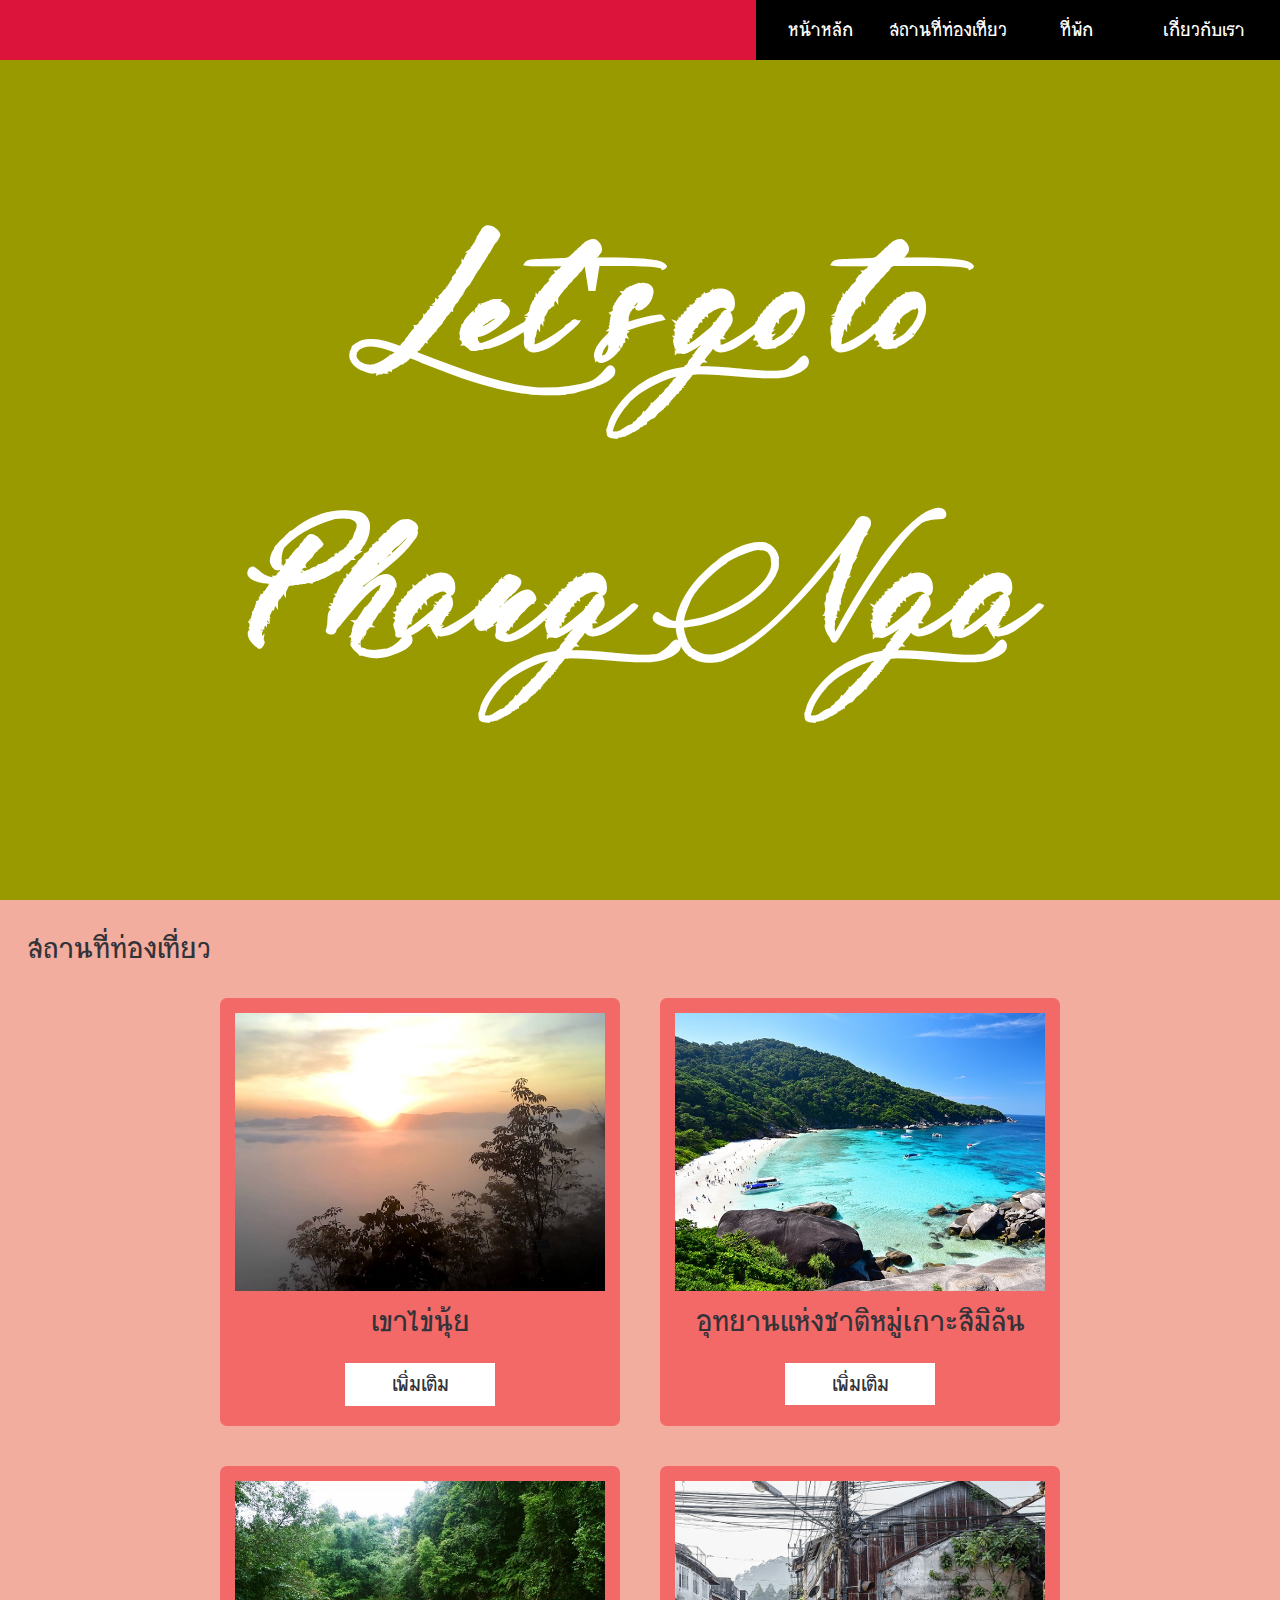
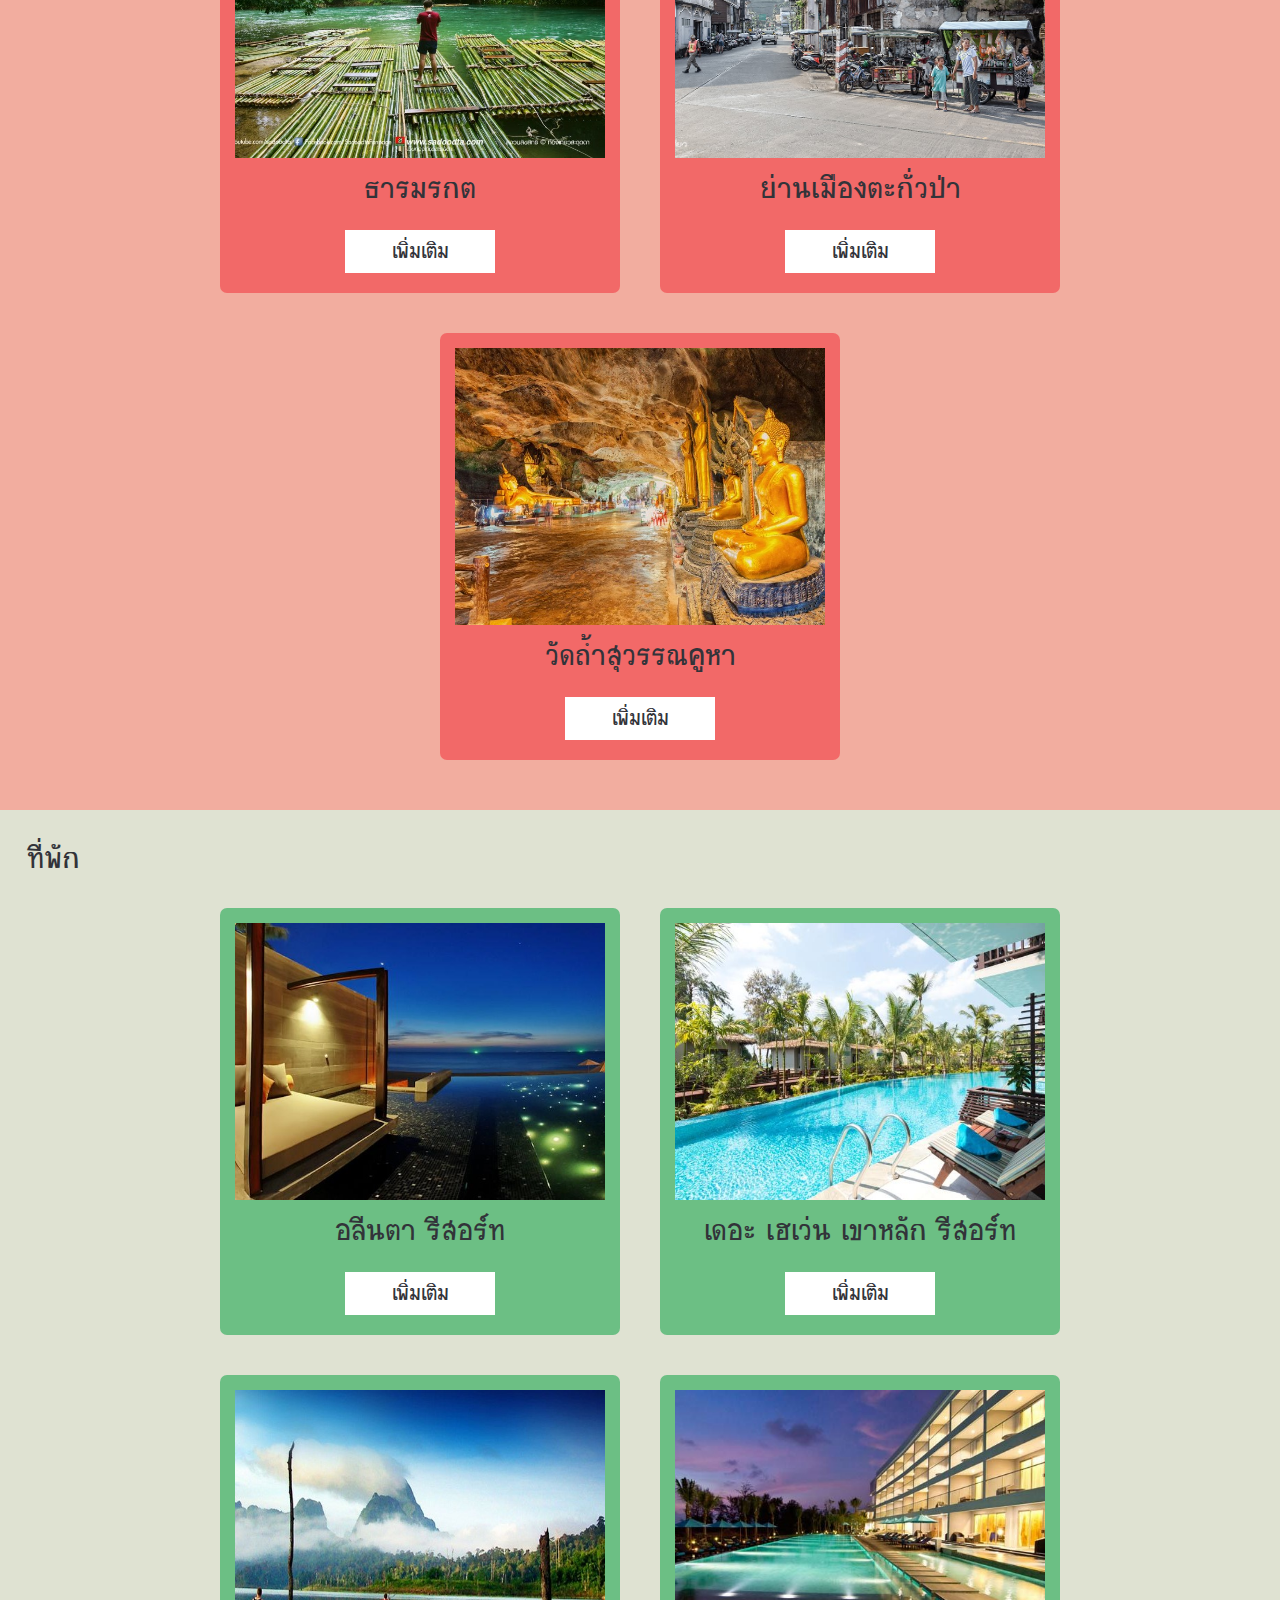
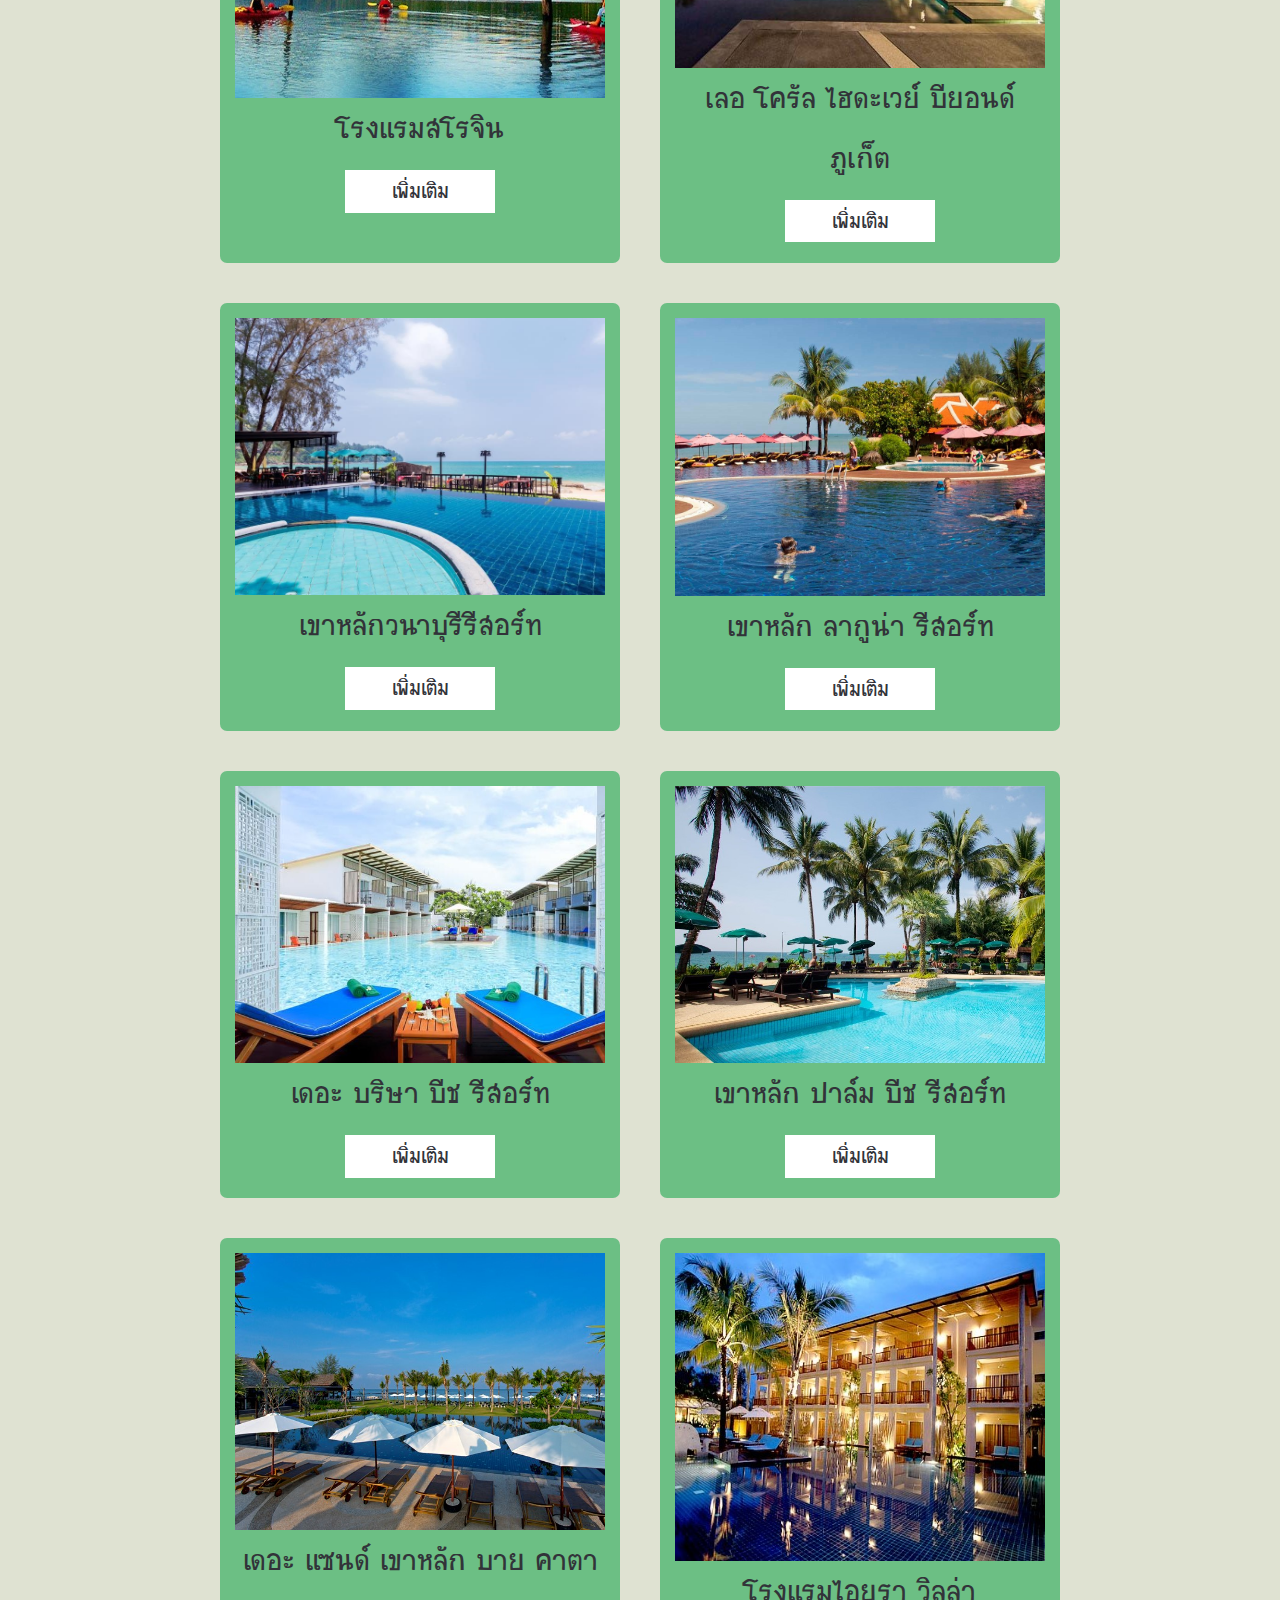
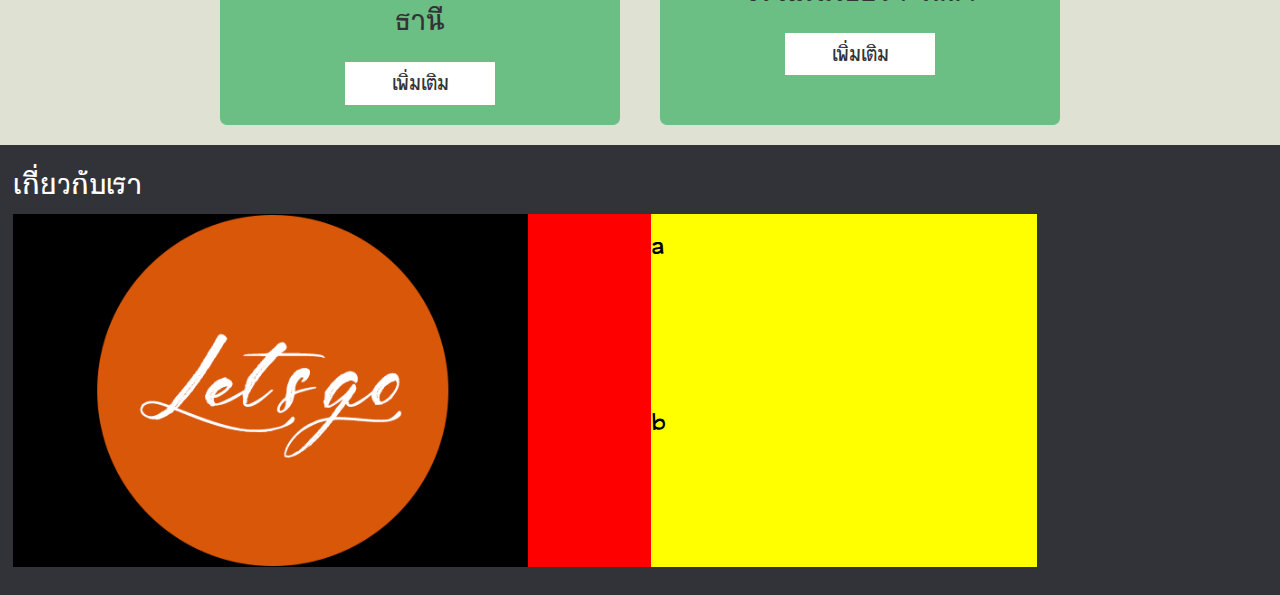
==== commit 862e99e7: "add icon" ====
--- a/index.html
+++ b/index.html
@@ -254,9 +254,18 @@
 
 	<div class="aboutus_page" id="us">
 		เกี่ยวกับเรา
-
-		<div class="profile">
-			
+		<div class="container_aboutus">
+			<div class="container_icon">
+				<img src="./pic/logo/Logo.png">
+			</div>
+			<div class="container_profile">
+				<div class="profile">
+					a
+				</div>
+				<div class="profile">
+					b
+				</div>
+			</div>
 		</div>
 	</div>
 
@@ -318,8 +327,8 @@
   <div class="modal-content">
     <span class="close close6">&times;</span>
     <center><h1>อลีนตา รีสอร์ท</h1></center>
-    <p>อลีนตา รีสอร์ท บูติครีสอร์ทขนาดเล็ก ตั้งอยู่ในจังหวัดพังงา มีห้องสวีทจำนวนถึง 40 ห้องและบ้านพักแบบวิลล่าที่ออกแบบแสดงถึงแนวคิดของการนำความงามภายนอกมาไว้ภายใน โดยทางรีสอร์ทได้ใช้กระจกกั้นแทนผนัง ช่วยให้มองเห็นวิวสวยๆของทะเลพังงา
-    ที่ตั้ง : 33 หมู่ ต.โคกกลอย อ.ตะกั่วทุ่ง พังงา, โคกกลอย, ภูเก็ต, ไทย 82140
+    <p>อลีนตา รีสอร์ท บูติครีสอร์ทขนาดเล็ก ตั้งอยู่ในจังหวัดพังงา มีห้องสวีทจำนวนถึง 40 ห้องและบ้านพักแบบวิลล่าที่ออกแบบแสดงถึงแนวคิดของการนำความงามภายนอกมาไว้ภายใน โดยทางรีสอร์ทได้ใช้กระจกกั้นแทนผนัง ช่วยให้มองเห็นวิวสวยๆของทะเลพังงา<br>
+    ที่ตั้ง : 33 หมู่ ต.โคกกลอย อ.ตะกั่วทุ่ง พังงา, โคกกลอย, ภูเก็ต, ไทย<br>
     ราคา : 10,000-32,000 บาท
 </p>
   </div>
@@ -330,8 +339,8 @@
   <div class="modal-content">
     <span class="close close7">&times;</span>
     <center><h1>เดอะ เฮเว่น เขาหลัก รีสอร์ท </h1></center>
-    <p>เดอะ เฮเว่น เขาหลัก รีสอร์ท เป็นรีสอร์ทบรรยากาศดี สวยงามเงียบสงบ เหมาะกับการพักผ่อนมากๆเลยครับ ห้องพักแต่ละห้องมองเห็นวิวสระว่ายน้ำ ส่วนภายในห้องพักก็ครบครันไปด้วยสิ่งอำนวยความสะดวกอย่างมากมาย รีสอร์ทอยู่ใกล้ชายหาด ภายในที่พักจึงมีกิจกรรมต่างๆ ให้บริการโดยเฉพาะกีฬาทางน้ำ ปิงปอง ขี่จักรยานและห้องสมุด ใครชอบอ่านหนังสือคงฟินสุดๆไปเลย
-    ที่ตั้ง : 61/4 ม. 3 ต.คึกคัก อ.ตะกั่วปา จ.พังงา, หาดคึกคัก, เขาหลัก, ประเทศไทย 82190
+    <p>เดอะ เฮเว่น เขาหลัก รีสอร์ท เป็นรีสอร์ทบรรยากาศดี สวยงามเงียบสงบ เหมาะกับการพักผ่อนมากๆเลยครับ ห้องพักแต่ละห้องมองเห็นวิวสระว่ายน้ำ ส่วนภายในห้องพักก็ครบครันไปด้วยสิ่งอำนวยความสะดวกอย่างมากมาย รีสอร์ทอยู่ใกล้ชายหาด ภายในที่พักจึงมีกิจกรรมต่างๆ ให้บริการโดยเฉพาะกีฬาทางน้ำ ปิงปอง ขี่จักรยานและห้องสมุด ใครชอบอ่านหนังสือคงฟินสุดๆไปเลย<br>
+    ที่ตั้ง : 61/4 ม. 3 ต.คึกคัก อ.ตะกั่วปา จ.พังงา, หาดคึกคัก, เขาหลัก, ไทย<br>
     ราคา : 4,600 – 14,000 บาท
 </p>
   </div>
@@ -342,8 +351,8 @@
   <div class="modal-content">
     <span class="close close8">&times;</span>
     <center><h1>โรงแรมสโรจิน</h1></center>
-    <p>รีสอร์ทสโรจิน เป็นโรงแรม 5 ดาว มีบรรยากาศการตกแต่งที่สวยงามและสงบมาก เดอะ สโรจิน ตั้งอยู่ที่เขาหลัก บริเวณแหลมปะการัง จังหวัดพังงา Concept ของที่นี่คือ Relaxation, Freedom, Inspiration ที่ต้องการให้แขกรู้สึกผ่อนคลาย เป็นอิสระและมีแรงบันดาลใจครับ มีห้องพัก 3 แบบ Sarojin Suite ห้องสวีทอยู่ในชั้นบนของแต่ละอาคาร, Pool Residence ห้องพักพร้อมสระว่ายน้ำส่วนตัว และ Garden Residence
-    ที่ตั้ง : 60 หมู่ 2 ต. คึกคัก อ. ตะกั่วป่า พังงา 82190, ไทย  
+    <p>รีสอร์ทสโรจิน เป็นโรงแรม 5 ดาว มีบรรยากาศการตกแต่งที่สวยงามและสงบมาก เดอะ สโรจิน ตั้งอยู่ที่เขาหลัก บริเวณแหลมปะการัง จังหวัดพังงา Concept ของที่นี่คือ Relaxation, Freedom, Inspiration ที่ต้องการให้แขกรู้สึกผ่อนคลาย เป็นอิสระและมีแรงบันดาลใจครับ มีห้องพัก 3 แบบ Sarojin Suite ห้องสวีทอยู่ในชั้นบนของแต่ละอาคาร, Pool Residence ห้องพักพร้อมสระว่ายน้ำส่วนตัว และ Garden Residence<br>
+    ที่ตั้ง : 60 หมู่ 2 ต. คึกคัก อ. ตะกั่วป่า พังงา 82190, ไทย<br>
     ราคา : 13800-44700 บาท
 </p>
   </div>
@@ -354,8 +363,8 @@
   <div class="modal-content">
     <span class="close close9">&times;</span>
     <center><h1>เลอ โครัล ไฮดะเวย์ บียอนด์ ภูเก็ต</h1></center>
-    <p>Le Coral Hideaway Beyond Phuket ตั้งอยู่ที่หาดนาใต้ จ.พังงา ใกล้สนามบินภูเก็ต จุดเด่นของที่นี่คือบรรยากาศของทะเลที่เงียบสงบ เป็นส่วนตัว ที่พักสวยหรู และโรแมนติก เพียบพร้อมไปด้วยสิ่งอำนวยความสะดวกครบครัน และห้องพักที่สามารถดูพระอาทิตย์ตกได้จากระเบียงห้องพัก สวยสุดๆไปเลย
-    ที่ตั้ง : 9/9 หมู่ 8 ต.นาเตย อ.ท้ายเหมือง พังงา
+    <p>Le Coral Hideaway Beyond Phuket ตั้งอยู่ที่หาดนาใต้ จ.พังงา ใกล้สนามบินภูเก็ต จุดเด่นของที่นี่คือบรรยากาศของทะเลที่เงียบสงบ เป็นส่วนตัว ที่พักสวยหรู และโรแมนติก เพียบพร้อมไปด้วยสิ่งอำนวยความสะดวกครบครัน และห้องพักที่สามารถดูพระอาทิตย์ตกได้จากระเบียงห้องพัก สวยสุดๆไปเลย<br>
+    ที่ตั้ง : 9/9 หมู่ 8 ต.นาเตย อ.ท้ายเหมือง พังงา<br>
     ราคา : 2,350 – 117,000 บาท
 </p>
   </div>
@@ -366,8 +375,8 @@
   <div class="modal-content">
     <span class="close close10">&times;</span>
     <center><h1>เขาหลักวนาบุรีรีสอร์ท</h1></center>
-    <p>โรงแรมสไตล์ทริปิคอล โรงแรมระดับ 3 ดาว  มีห้องพัก 31 ห้อง ออกแบบมาเพื่อให้ลูกค้าพักผ่อนอย่างสะดวกสบายอย่างเป็นส่วนตัวและมีสไตล์ บรรยากาศโดยรอบที่พักร่มรื่นและสวยงาม ทุกห้องมีสิ่งอำนวยความสะดวกครบครัน ภายในโรงแรมมีร้านอาหารไว้คอยบริการเพื่อนๆที่อยากนั่งชิลอยู่หาดหน้าโรงแรม นอกจากนี้ยังมีกิจกรรมนันทนาการต่างๆมากมาย เช่น บริการนวด, สระว่ายน้ำในร่ม, สปา, สระว่ายน้ำกลางแจ้ง
-    ที่ตั้ง 26/11 หมู่7 ต.คึกคัก อ.ตะกั่วป่า จ.พังงา, พังงา 
+    <p>โรงแรมสไตล์ทริปิคอล โรงแรมระดับ 3 ดาว  มีห้องพัก 31 ห้อง ออกแบบมาเพื่อให้ลูกค้าพักผ่อนอย่างสะดวกสบายอย่างเป็นส่วนตัวและมีสไตล์ บรรยากาศโดยรอบที่พักร่มรื่นและสวยงาม ทุกห้องมีสิ่งอำนวยความสะดวกครบครัน ภายในโรงแรมมีร้านอาหารไว้คอยบริการเพื่อนๆที่อยากนั่งชิลอยู่หาดหน้าโรงแรม นอกจากนี้ยังมีกิจกรรมนันทนาการต่างๆมากมาย เช่น บริการนวด, สระว่ายน้ำในร่ม, สปา, สระว่ายน้ำกลางแจ้ง<br>
+    ที่ตั้ง 26/11 หมู่7 ต.คึกคัก อ.ตะกั่วป่า จ.พังงา<br>
     ราคา 5,000 - 13,000 บาท
 </p>
   </div>
@@ -378,8 +387,8 @@
   <div class="modal-content">
     <span class="close close11">&times;</span>
     <center><h1>เขาหลัก ลากูน่า รีสอร์ท</h1></center>
-    <p>เขาหลัก ลากูน่า รีสอร์ท รีสอร์ทระดับ 4.5 ดาว สไตล์การตกแต่งของรีสอร์ทเป็นแบบตะวันออกที่เน้นความเรียบง่าย ห้องพักทุกกห้องตกแต่งแบบเอเชียผสมๆ หันหน้าออกนอกระเบียงที่ทั้งกว้างและสะอาด ตอนเย็นๆออกไปนั่งรับลมหน้าระเบียงจะได้ฟีลมากๆเลยครับ มีห้องพักหลายแบบ ทั้ง Siam Chalets, Oriental Villasที่พักโซนวิลล่าวิวสวนสามารถเดินไปทะเลได้ และ Similan Pearl Villas ห้องพักติดชายหาดที่ใครๆก็อยากอยู่ สระว่ายน้ำที่นี่จะเป็นแบบ infinity edge ที่มองเห็นต่อไปจนถึงทะเลไม่สิ้นสุดเลยครับ
-    ที่ตั้ง : 26/8 หมู่ 7 ตำบลคึกคัก อำเภอตะกั่วป่า, เขาหลัก (พังงา), ไทย 
+    <p>เขาหลัก ลากูน่า รีสอร์ท รีสอร์ทระดับ 4.5 ดาว สไตล์การตกแต่งของรีสอร์ทเป็นแบบตะวันออกที่เน้นความเรียบง่าย ห้องพักทุกกห้องตกแต่งแบบเอเชียผสมๆ หันหน้าออกนอกระเบียงที่ทั้งกว้างและสะอาด ตอนเย็นๆออกไปนั่งรับลมหน้าระเบียงจะได้ฟีลมากๆเลยครับ มีห้องพักหลายแบบ ทั้ง Siam Chalets, Oriental Villasที่พักโซนวิลล่าวิวสวนสามารถเดินไปทะเลได้ และ Similan Pearl Villas ห้องพักติดชายหาดที่ใครๆก็อยากอยู่ สระว่ายน้ำที่นี่จะเป็นแบบ infinity edge ที่มองเห็นต่อไปจนถึงทะเลไม่สิ้นสุดเลยครับ<br>
+    ที่ตั้ง : 26/8 หมู่ 7 ตำบลคึกคัก อำเภอตะกั่วป่า, เขาหลัก (พังงา), ไทย <br>
     ราคา : 9900 – 24900 บาท
 </p>
   </div>
@@ -390,8 +399,8 @@
   <div class="modal-content">
     <span class="close close12">&times;</span>
     <center><h1>เดอะ บริษา บีช รีสอร์ท</h1></center>
-    <p>เดอะ บริษา บีช รีสอร์ท ตั้งอยู่บนหาดเขาหลักจังหวัดพังงา ที่พักตกแต่งด้วยโทนสีฟ้าขาวดูสะอาดสบายตา แบ่งออกเป็น 2 โซน คือโซนใกล้ทะเล และโซนสระว่ายน้ำ (ห้องพักสามารถเดินลงสระว่ายน้ำได้เลย) บรรยากาศดีมาก ยิ่งยามเย็นชมพระอาทิตย์ตกริมหาด บรรยากาศโรเเมนติกสุดๆ ถือว่าเป็นอีกหนึ่งเปรีสอร์ทที่เหมาะกับการพักผ่อนมากๆครับ
-    ที่ตั้ง : 7/4 หมู่ 2 ตำบลลำแก่น อำเภอท้ายเหมือง, เขาหลัก, เขาหลัก (พังงา), ไทย
+    <p>เดอะ บริษา บีช รีสอร์ท ตั้งอยู่บนหาดเขาหลักจังหวัดพังงา ที่พักตกแต่งด้วยโทนสีฟ้าขาวดูสะอาดสบายตา แบ่งออกเป็น 2 โซน คือโซนใกล้ทะเล และโซนสระว่ายน้ำ (ห้องพักสามารถเดินลงสระว่ายน้ำได้เลย) บรรยากาศดีมาก ยิ่งยามเย็นชมพระอาทิตย์ตกริมหาด บรรยากาศโรเเมนติกสุดๆ ถือว่าเป็นอีกหนึ่งเปรีสอร์ทที่เหมาะกับการพักผ่อนมากๆครับ<br>
+    ที่ตั้ง : 7/4 หมู่ 2 ตำบลลำแก่น อำเภอท้ายเหมือง, เขาหลัก (พังงา), ไทย<br>
     ราคา : 4,000 – 13,000 บาท
 </p>
   </div>
@@ -402,8 +411,8 @@
   <div class="modal-content">
     <span class="close close13">&times;</span>
     <center><h1>เขาหลัก ปาล์ม บีช รีสอร์ท</h1></center>
-    <p>เขาหลักปาล์ม บีช รีสอร์ท ตั้งอยู่ทางตอนใต้ของหาดนางทอง มีห้องพักทั้งหมด 58 ห้อง พร้อมสิ่งอำนวยความสะดวกและบริการของโรงแรมระดับ 4 ดาว ที่พักมีลักษณะเป็นแบบห้องพักและแบบบังกะโลสไตล์ไทยตั้งอยู่ท่ามกลางต้นไม้สวยร่มรื่นที่มีลำธารไหล มีสองสระว่ายน้ำ และอยู่ติดกับชายหาดอีกด้วย
-    ที่ตั้ง : 26/14 หมู่ 7, ตะกั่วป่า, เขาหลัก, เขาหลัก (พังงา), ไทย
+    <p>เขาหลักปาล์ม บีช รีสอร์ท ตั้งอยู่ทางตอนใต้ของหาดนางทอง มีห้องพักทั้งหมด 58 ห้อง พร้อมสิ่งอำนวยความสะดวกและบริการของโรงแรมระดับ 4 ดาว ที่พักมีลักษณะเป็นแบบห้องพักและแบบบังกะโลสไตล์ไทยตั้งอยู่ท่ามกลางต้นไม้สวยร่มรื่นที่มีลำธารไหล มีสองสระว่ายน้ำ และอยู่ติดกับชายหาดอีกด้วย<br>
+    ที่ตั้ง : 26/14 หมู่ 7, ตะกั่วป่า, เขาหลัก (พังงา), ไทย<br>
     ราคา : 6,000 – 12,000 บาท
 </p>
   </div>
@@ -414,8 +423,8 @@
   <div class="modal-content">
     <span class="close close14">&times;</span>
     <center><h1>เดอะ แซนด์ เขาหลัก บาย คาตาธานี</h1></center>
-    <p>เดอะ แซนด์ เขาหลัก บาย คาตาธานี รีสอร์ทนี้อยู่ไม่ไกลจากใจกลางเมือง อีกทั้งยังอยู่ใกล้จุดชมวิวเขาหลัก, น้ำตกลำปี, สนามกอล์ฟทับละมุ อีกด้วย รีสอร์ทตั้งอยู่ที่หาดนางทอง ตกแต่งสวยแนวโมเดิร์น ที่พักสะอาด บรรยากาศดี สามารถเดินออกไปที่ทะเลได้ ภายในรีสอร์ทมีกิจกรรมให้ทำเยอะ เช่น คิดส์คลับ ห้องฟิตเนส โต๊ะปิงปอง คลาสโยคะ สระว่ายน้ำ ไม่น่าเบื่อแน่นอน
-    ที่ตั้ง : ถนนเพชรเกษม, หาดบางเนียง, เขาหลัก (พังงา), ไทย 82190
+    <p>เดอะ แซนด์ เขาหลัก บาย คาตาธานี รีสอร์ทนี้อยู่ไม่ไกลจากใจกลางเมือง อีกทั้งยังอยู่ใกล้จุดชมวิวเขาหลัก, น้ำตกลำปี, สนามกอล์ฟทับละมุ อีกด้วย รีสอร์ทตั้งอยู่ที่หาดนางทอง ตกแต่งสวยแนวโมเดิร์น ที่พักสะอาด บรรยากาศดี สามารถเดินออกไปที่ทะเลได้ ภายในรีสอร์ทมีกิจกรรมให้ทำเยอะ เช่น คิดส์คลับ ห้องฟิตเนส โต๊ะปิงปอง คลาสโยคะ สระว่ายน้ำ ไม่น่าเบื่อแน่นอน<br>
+    ที่ตั้ง : ถนนเพชรเกษม, หาดบางเนียง, เขาหลัก (พังงา), ไทย<br>
     ราคา : 13,500 – 20,000 บาท
 </p>
   </div>
@@ -426,8 +435,8 @@
   <div class="modal-content">
     <span class="close close15">&times;</span>
     <center><h1>โรงแรมไอยรา วิลล่า</h1></center>
-    <p>ไอยรา วิลล่า ตั้งอยู่บริเวณหน้าหาดบางเนียง เป็นบูติครีสอร์ทเหมาะกับครอบครัวและคู่รัก ไอยรา วิลล่า ประกอบด้วยห้องพัก80ห้อง แบ่งเป็นฝั่งบังกะโลและฝั่งอาคาร มีสิ่งอำนวยความสะดวกต่างๆครบครัน ห้องพักแต่ละห้องมีเฉลียงที่หันหน้าไปทางทะเล ภายในตกแต่งด้วยเฟอร์นิเจอร์แบบไทยที่ให้ความรู้สึกและสัมผัสอบอุ่น ที่นี่คือสถานที่ที่สวยหรู เงียบสงบเหมาะกับการพักผ่อนอย่างแท้จริงเลยครับ
-    ที่ตั้ง : 53/2 หมู่ 5 หาดบางเนียง ตำบลคึกคัก อำเภอตะกั่วป่า, หาดบางเนียง, เขาหลัก (พังงา), ไทย
+    <p>ไอยรา วิลล่า ตั้งอยู่บริเวณหน้าหาดบางเนียง เป็นบูติครีสอร์ทเหมาะกับครอบครัวและคู่รัก ไอยรา วิลล่า ประกอบด้วยห้องพัก80ห้อง แบ่งเป็นฝั่งบังกะโลและฝั่งอาคาร มีสิ่งอำนวยความสะดวกต่างๆครบครัน ห้องพักแต่ละห้องมีเฉลียงที่หันหน้าไปทางทะเล ภายในตกแต่งด้วยเฟอร์นิเจอร์แบบไทยที่ให้ความรู้สึกและสัมผัสอบอุ่น ที่นี่คือสถานที่ที่สวยหรู เงียบสงบเหมาะกับการพักผ่อนอย่างแท้จริงเลยครับ<br>
+    ที่ตั้ง : 53/2 หมู่ 5 หาดบางเนียง ตำบลคึกคัก อำเภอตะกั่วป่า, หาดบางเนียง, เขาหลัก (พังงา), ไทย<br>
     ราคา : 2,500 – 9,000 บาท
 </p>
   </div>
--- a/css/style.css
+++ b/css/style.css
@@ -132,7 +132,7 @@
 .aboutus_page{
 	font-family: font_header;
 	width: 100vw;
-	height: 40vh;
+	height: 50vh;
 	background-color: #323339;
 
 	color: white;
@@ -276,13 +276,32 @@
 }
 
 
+.container_aboutus
+{
+	height: 80%;
+	display: flex;
+	flex-direction: row;
+	width: 80vw;
+}
+
+.container_icon{
+	flex-grow: 1;
+	background: red;
+	padding: 0;
+}
+.container_icon img{
+	max-height: 100%;
+	background: black;
+}
+
 .container_profile{
-	
+	flex-grow: 3;
+	background: yellow;
+	display: flex;
+	flex-direction: column;
 }
 
 .profile{
-	margin: 50px;
-	height: 150px;
-	width: 300px;
-	background: white;
+	flex-grow: 1;
+	color: black;
 }